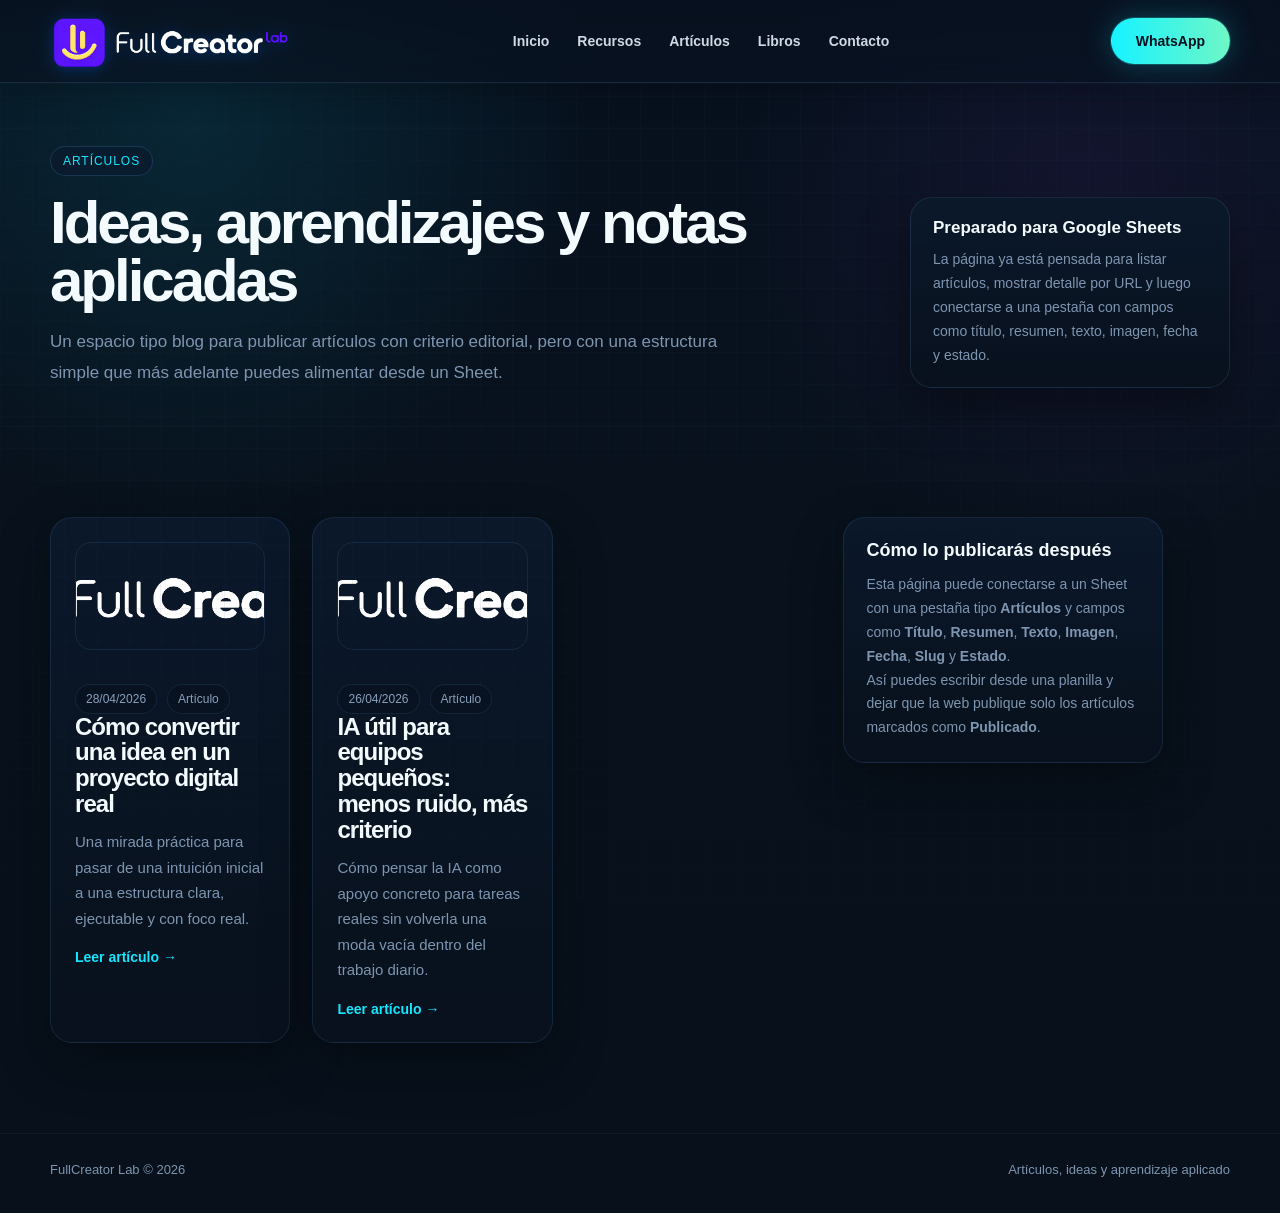
==== articulos.html @ fe561594 "Add files via upload" ====
<!DOCTYPE html>
<html lang="es">
<head>
  <meta charset="UTF-8">
  <meta name="viewport" content="width=device-width, initial-scale=1.0">
  <title>Artículos | FullCreator Lab</title>
  <meta name="description" content="Lee artículos, ideas y aprendizajes aplicados de FullCreator Lab sobre IA, web, proyectos digitales y experiencia.">
  <link rel="canonical" href="https://fullcreator.cl/articulos.html">
  <meta property="og:locale" content="es_CL">
  <meta property="og:type" content="website">
  <meta property="og:title" content="Artículos | FullCreator Lab">
  <meta property="og:description" content="Artículos, ideas y aprendizajes aplicados sobre IA, web, creación digital y experiencia.">
  <meta property="og:url" content="https://fullcreator.cl/articulos.html">
  <meta property="og:site_name" content="FullCreator Lab">
  <meta property="og:image" content="https://fullcreator.cl/images/logo.png">
  <meta property="og:image:alt" content="Logo de FullCreator Lab">
  <meta name="twitter:card" content="summary">
  <meta name="twitter:title" content="Artículos | FullCreator Lab">
  <meta name="twitter:description" content="Artículos y aprendizajes aplicados sobre IA, web, creación digital y experiencia.">
  <meta name="twitter:image" content="https://fullcreator.cl/images/logo.png">
  <link rel="icon" type="image/png" href="./images/favicon.png">
  <link rel="apple-touch-icon" href="./images/favicon.png">
  <link rel="stylesheet" href="./style.css">
</head>
<body>
  <header class="topbar">
    <div class="container nav">
      <a class="brand" href="./index.html">
        <img src="./images/logo.png" alt="FullCreator Lab" class="brand-logo" fetchpriority="high" decoding="async">
      </a>
      <button class="menu-toggle" type="button" aria-label="Abrir menú" aria-expanded="false" data-menu-toggle>
        <span></span>
        <span></span>
        <span></span>
      </button>
      <nav class="nav-links">
        <a href="./index.html">Inicio</a>
        <a href="./recursos.html">Recursos</a>
        <a href="./articulos.html">Artículos</a>
        <a href="./libros.html">Libros</a>
        <a href="./index.html#contacto">Contacto</a>
        <a class="nav-mobile-link" href="https://wa.me/5698436820" target="_blank" rel="noopener noreferrer">WhatsApp</a>
      </nav>
      <a class="btn btn-primary nav-whatsapp" href="https://wa.me/5698436820" target="_blank" rel="noopener noreferrer">WhatsApp</a>
    </div>
  </header>

  <main>
    <section class="page-hero">
      <div class="container page-hero-grid">
        <div class="page-hero-copy">
          <span class="eyebrow">Artículos</span>
          <h1>Ideas, aprendizajes y notas aplicadas</h1>
          <p>Un espacio tipo blog para publicar artículos con criterio editorial, pero con una estructura simple que más adelante puedes alimentar desde un Sheet.</p>
        </div>
        <aside class="page-hero-side">
          <strong>Preparado para Google Sheets</strong>
          <p>La página ya está pensada para listar artículos, mostrar detalle por URL y luego conectarse a una pestaña con campos como título, resumen, texto, imagen, fecha y estado.</p>
        </aside>
      </div>
    </section>

    <section>
      <div class="container article-layout">
        <div>
          <div class="articles-list" id="articles-list">
            <div class="articles-grid" id="articles-grid"></div>
            <div class="article-empty" id="articles-empty" hidden>
              Aún no hay artículos publicados.
            </div>
          </div>

          <article class="article-view hidden" id="article-view">
            <button type="button" class="btn btn-secondary article-back" id="article-back">← Volver a artículos</button>
            <img id="article-image" src="" alt="" hidden>
            <div class="article-meta">
              <span id="article-date"></span>
              <span id="article-category">Artículo</span>
            </div>
            <h2 id="article-title"></h2>
            <p class="subtitle" id="article-summary"></p>
            <div class="article-body" id="article-body"></div>
          </article>
        </div>

        <aside class="article-sidebar">
          <h3>Cómo lo publicarás después</h3>
          <p>Esta página puede conectarse a un Sheet con una pestaña tipo <strong>Artículos</strong> y campos como <strong>Título</strong>, <strong>Resumen</strong>, <strong>Texto</strong>, <strong>Imagen</strong>, <strong>Fecha</strong>, <strong>Slug</strong> y <strong>Estado</strong>.</p>
          <p>Así puedes escribir desde una planilla y dejar que la web publique solo los artículos marcados como <strong>Publicado</strong>.</p>
        </aside>
      </div>
    </section>
  </main>

  <footer>
    <div class="container footer-row">
      <span>FullCreator Lab © 2026</span>
      <span>Artículos, ideas y aprendizaje aplicado</span>
    </div>
  </footer>

  <script src="./script.js" defer></script>
  <script src="./articulos.js" defer></script>
</body>
</html>
---- style.css ----
﻿:root {
  --bg: #07111f;
  --bg-soft: #0a1627;
  --panel: rgba(14, 27, 46, 0.92);
  --panel-strong: #0f2137;
  --line: rgba(72, 123, 174, 0.18);
  --text: #f4fbff;
  --muted: #7e95b0;
  --aqua: #15e6ff;
  --aqua-strong: #00d0ff;
  --green: #5cff8d;
  --magenta: #b049ff;
  --red: #ff537f;
  --shadow: 0 20px 50px rgba(0, 0, 0, 0.35);
}

* {
  box-sizing: border-box;
}

html {
  scroll-behavior: smooth;
}

body {
  margin: 0;
  font-family: "Segoe UI", Tahoma, Geneva, Verdana, sans-serif;
  color: var(--text);
  background:
    radial-gradient(circle at 15% 10%, rgba(21, 230, 255, 0.1), transparent 26%),
    radial-gradient(circle at 85% 18%, rgba(176, 73, 255, 0.08), transparent 24%),
    linear-gradient(180deg, #07111f 0%, #08111c 45%, #07101b 100%);
  position: relative;
  min-height: 100vh;
  overflow-x: hidden;
}

body::before {
  content: "";
  position: fixed;
  inset: 0;
  background-image:
    linear-gradient(rgba(29, 56, 88, 0.12) 1px, transparent 1px),
    linear-gradient(90deg, rgba(29, 56, 88, 0.12) 1px, transparent 1px);
  background-size: 32px 32px;
  pointer-events: none;
  mask-image: linear-gradient(180deg, rgba(0, 0, 0, 0.85), rgba(0, 0, 0, 0.45));
}

a {
  color: inherit;
  text-decoration: none;
}

.container {
  width: min(1180px, calc(100% - 48px));
  margin: 0 auto;
}

.topbar {
  position: sticky;
  top: 0;
  z-index: 30;
  backdrop-filter: blur(18px);
  background: linear-gradient(180deg, rgba(7, 17, 31, 0.84), rgba(8, 18, 32, 0.72));
  border-bottom: 1px solid rgba(82, 125, 169, 0.22);
  box-shadow: 0 10px 30px rgba(0, 0, 0, 0.22);
}

.nav {
  display: flex;
  align-items: center;
  justify-content: space-between;
  padding: 12px 0;
  gap: 18px;
}

.brand {
  display: inline-flex;
  align-items: center;
  gap: 10px;
  font-size: 13px;
  color: var(--muted);
  letter-spacing: 0.18em;
  text-transform: uppercase;
}

.brand-logo {
  height: 58px;
  max-width: 460px;
  width: auto;
  display: block;
  object-fit: contain;
  filter: drop-shadow(0 2px 8px rgba(21, 100, 200, 0.35)) saturate(1.3) contrast(1.1);
  transition: filter 0.3s ease, transform 0.3s ease;
}

.brand-logo:hover {
  filter: drop-shadow(0 4px 16px rgba(21, 100, 200, 0.5)) saturate(1.5) contrast(1.15);
  transform: scale(1.04);
}

.nav-links {
  display: flex;
  align-items: center;
  gap: 28px;
  font-size: 14px;
  font-weight: 600;
}

.nav-links a {
  color: rgba(236, 245, 255, 0.88);
}

.nav-links a:hover {
  color: var(--aqua);
}

.btn {
  display: inline-flex;
  align-items: center;
  justify-content: center;
  border-radius: 999px;
  padding: 14px 24px;
  font-size: 14px;
  font-weight: 600;
  border: 1px solid transparent;
  transition: 0.25s ease;
  cursor: pointer;
}

.btn-primary {
  color: #04111f;
  background: linear-gradient(90deg, #17f2ff 0%, #6ef7c7 100%);
  box-shadow: 0 0 0 1px rgba(31, 255, 233, 0.2), 0 0 30px rgba(21, 230, 255, 0.25);
}

.btn-primary:hover {
  transform: translateY(-1px);
  box-shadow: 0 0 0 1px rgba(31, 255, 233, 0.2), 0 12px 40px rgba(21, 230, 255, 0.28);
}

.btn-secondary {
  color: var(--text);
  border-color: rgba(42, 83, 121, 0.75);
  background: rgba(8, 18, 31, 0.7);
}

.btn-secondary:hover {
  border-color: rgba(21, 230, 255, 0.5);
}

.hero {
  padding: 80px 0 88px;
  position: relative;
  border-bottom: 1px solid rgba(42, 83, 121, 0.18);
}

.hero::after {
  content: "";
  position: absolute;
  inset: 0;
  background:
    radial-gradient(circle at 35% 28%, rgba(21, 230, 255, 0.09), transparent 28%),
    radial-gradient(circle at 70% 32%, rgba(176, 73, 255, 0.08), transparent 18%);
  pointer-events: none;
}

.hero-grid {
  display: grid;
  grid-template-columns: minmax(0, 1.05fr) 300px;
  gap: 46px;
  align-items: center;
  position: relative;
  z-index: 1;
}

.eyebrow {
  display: inline-flex;
  align-items: center;
  gap: 10px;
  padding: 7px 12px;
  border-radius: 999px;
  background: rgba(10, 27, 46, 0.75);
  border: 1px solid rgba(45, 89, 129, 0.45);
  color: var(--aqua);
  font-size: 12px;
  letter-spacing: 0.08em;
  text-transform: uppercase;
}

h1,
h2,
h3,
p {
  margin: 0;
}

h1 {
  margin-top: 22px;
  max-width: 720px;
  font-size: clamp(44px, 6vw, 74px);
  line-height: 0.96;
  letter-spacing: -0.05em;
  font-weight: 800;
}

.highlight {
  color: var(--aqua);
  text-shadow: 0 0 30px rgba(21, 230, 255, 0.12);
}

.subtitle {
  max-width: 620px;
  margin-top: 22px;
  color: var(--muted);
  font-size: 17px;
  line-height: 1.7;
}

.hero-actions {
  display: flex;
  flex-wrap: wrap;
  gap: 14px;
  margin-top: 28px;
}

.hero-meta {
  display: flex;
  flex-wrap: wrap;
  gap: 24px;
  margin-top: 26px;
  color: #8aa0ba;
  font-size: 13px;
}

.hero-meta span::before {
  content: "";
  width: 8px;
  height: 8px;
  border-radius: 50%;
  display: inline-block;
  margin-right: 8px;
  background: rgba(21, 230, 255, 0.75);
  box-shadow: 0 0 10px rgba(21, 230, 255, 0.5);
}

.stack {
  display: flex;
  flex-direction: column;
  gap: 18px;
  align-items: flex-end;
}

.floating-card {
  width: 100%;
  padding: 18px 20px;
  border-radius: 18px;
  background: linear-gradient(180deg, rgba(12, 28, 48, 0.98), rgba(8, 18, 32, 0.95));
  border: 1px solid rgba(50, 95, 136, 0.35);
  box-shadow: var(--shadow);
  position: relative;
  overflow: hidden;
}

.floating-card::before {
  content: "";
  position: absolute;
  inset: auto -20px -20px auto;
  width: 110px;
  height: 110px;
  background: radial-gradient(circle, rgba(21, 230, 255, 0.14), transparent 68%);
}

.floating-card .tag {
  display: inline-block;
  margin-bottom: 12px;
  font-size: 11px;
  color: var(--aqua);
  text-transform: uppercase;
  letter-spacing: 0.08em;
}

.floating-card strong {
  display: block;
  font-size: 17px;
  margin-bottom: 4px;
}

.floating-card p {
  font-size: 13px;
  line-height: 1.6;
  color: var(--muted);
}

section {
  padding: 90px 0;
  border-top: 1px solid rgba(38, 71, 105, 0.12);
}

.section-head {
  max-width: 640px;
  margin-bottom: 34px;
}

.section-head h2 {
  font-size: clamp(30px, 4vw, 48px);
  line-height: 1.03;
  letter-spacing: -0.04em;
  margin-bottom: 14px;
}

.section-head p {
  color: var(--muted);
  line-height: 1.75;
  font-size: 16px;
}

.services {
  display: grid;
  grid-template-columns: repeat(3, minmax(0, 1fr));
  gap: 18px;
}

.card {
  padding: 24px;
  background: linear-gradient(180deg, rgba(12, 24, 42, 0.98), rgba(10, 20, 34, 0.9));
  border: 1px solid rgba(43, 78, 114, 0.42);
  border-radius: 22px;
  box-shadow: var(--shadow);
  min-height: 220px;
}

.card.small,
.card.medium,
.card.large {
  grid-column: span 1;
}

.icon {
  width: 42px;
  height: 42px;
  border-radius: 14px;
  display: inline-flex;
  align-items: center;
  justify-content: center;
  margin-bottom: 18px;
  border: 1px solid rgba(255, 255, 255, 0.06);
  background: rgba(255, 255, 255, 0.03);
  font-weight: 700;
  color: var(--aqua);
  box-shadow: inset 0 0 18px rgba(255, 255, 255, 0.02);
}

.icon.magenta {
  color: var(--magenta);
}

.icon.green {
  color: var(--green);
}

.icon.red {
  color: var(--red);
}

.card h3 {
  margin-bottom: 10px;
  font-size: 24px;
  letter-spacing: -0.03em;
}

.card p {
  color: var(--muted);
  line-height: 1.75;
  font-size: 15px;
  max-width: 58ch;
}

.workflow-wrap {
  background: linear-gradient(180deg, rgba(12, 24, 40, 0.95), rgba(8, 16, 28, 0.96));
  border-top: 1px solid rgba(57, 96, 133, 0.18);
  border-bottom: 1px solid rgba(57, 96, 133, 0.18);
}

.workflow {
  display: grid;
  grid-template-columns: repeat(4, 1fr);
  gap: 18px;
}

.step {
  text-align: center;
  padding: 16px;
}

.step .mini {
  width: 16px;
  height: 16px;
  border-radius: 50%;
  margin: 0 auto 16px;
  background: radial-gradient(circle, #17efff 0%, #14a8ff 100%);
  box-shadow: 0 0 24px rgba(21, 230, 255, 0.28);
}

.step h3 {
  margin-bottom: 10px;
  font-size: 18px;
}

.step p {
  color: var(--muted);
  line-height: 1.7;
  font-size: 14px;
}

.profile {
  display: grid;
  grid-template-columns: 420px minmax(0, 1fr);
  gap: 42px;
  align-items: center;
}

.profile-card {
  min-height: 430px;
  border-radius: 26px;
  padding: 22px;
  background:
    linear-gradient(160deg, rgba(17, 33, 56, 0.98), rgba(8, 18, 31, 0.98)),
    radial-gradient(circle at 20% 18%, rgba(21, 230, 255, 0.12), transparent 24%);
  border: 1px solid rgba(48, 83, 119, 0.4);
  position: relative;
  overflow: hidden;
  box-shadow: var(--shadow);
}

.profile-card::before,
.profile-card::after {
  content: "";
  position: absolute;
  border: 1px solid rgba(38, 90, 131, 0.26);
  border-radius: 30px;
}

.profile-card::before {
  inset: 22px auto auto 22px;
  width: 74px;
  height: 130px;
}

.profile-card::after {
  inset: auto 26px 26px auto;
  width: 84px;
  height: 84px;
  border-radius: 50%;
}

.avatar-box {
  position: absolute;
  left: 34px;
  right: 34px;
  bottom: 34px;
  padding: 20px;
  border-radius: 22px;
  background: rgba(7, 17, 31, 0.94);
  border: 1px solid rgba(54, 103, 145, 0.28);
}

.avatar {
  width: 60px;
  height: 60px;
  border-radius: 50%;
  background: linear-gradient(180deg, #ffb088 0%, #ff7d7d 100%);
  display: grid;
  place-items: center;
  overflow: hidden;
  font-weight: 700;
  color: #0a1320;
  margin-bottom: 14px;
  box-shadow: 0 0 0 6px rgba(20, 34, 53, 0.8);
}

.avatar img {
  width: 100%;
  height: 100%;
  object-fit: cover;
  display: block;
}

.avatar-box small {
  color: #8f3fff;
  letter-spacing: 0.1em;
  text-transform: uppercase;
  font-size: 11px;
}

.avatar-box strong {
  display: block;
  margin-top: 6px;
  font-size: 18px;
}

.avatar-box span {
  display: block;
  margin-top: 8px;
  color: var(--muted);
  font-size: 13px;
}

.profile-copy h2 {
  font-size: clamp(34px, 4.5vw, 54px);
  line-height: 1;
  letter-spacing: -0.05em;
  margin-bottom: 18px;
}

.profile-copy p {
  color: var(--muted);
  line-height: 1.8;
  margin-bottom: 16px;
  font-size: 15px;
}

.checklist {
  display: grid;
  grid-template-columns: 1fr 1fr;
  gap: 12px 18px;
  margin: 24px 0 28px;
}

.checklist span {
  display: flex;
  align-items: center;
  gap: 10px;
  font-size: 14px;
  color: #b8cbe0;
}

.checklist span::before {
  content: "";
  width: 10px;
  height: 10px;
  border-radius: 50%;
  flex: none;
  background: linear-gradient(180deg, #17efff, #50ffc0);
  box-shadow: 0 0 12px rgba(21, 230, 255, 0.24);
}

.logo-strip {
  overflow: hidden;
  border-radius: 24px;
  border: 1px solid rgba(77, 134, 189, 0.28);
  background:
    radial-gradient(circle at top left, rgba(21, 230, 255, 0.12), transparent 22%),
    linear-gradient(180deg, rgba(14, 30, 49, 0.98), rgba(9, 20, 35, 0.96));
  box-shadow: var(--shadow);
  padding: 24px 0;
  position: relative;
}

.logo-strip::before,
.logo-strip::after {
  content: "";
  position: absolute;
  top: 0;
  bottom: 0;
  width: 90px;
  z-index: 2;
  pointer-events: none;
}

.logo-strip::before {
  left: 0;
  background: linear-gradient(90deg, rgba(10, 22, 37, 1), rgba(10, 22, 37, 0));
}

.logo-strip::after {
  right: 0;
  background: linear-gradient(270deg, rgba(10, 22, 37, 1), rgba(10, 22, 37, 0));
}

.logo-track {
  display: flex;
  width: max-content;
  will-change: transform;
}

.logo-group {
  display: flex;
  align-items: center;
  gap: 20px;
  padding-right: 20px;
}

.logo-item {
  min-width: 198px;
  height: 86px;
  display: flex;
  align-items: center;
  justify-content: center;
  border-radius: 18px;
  border: 1px solid rgba(126, 182, 233, 0.22);
  background: linear-gradient(180deg, rgba(255, 255, 255, 0.98), rgba(240, 247, 255, 0.96));
  box-shadow:
    inset 0 1px 0 rgba(255, 255, 255, 0.95),
    0 10px 24px rgba(0, 0, 0, 0.16);
  color: rgba(30, 55, 84, 0.8);
  font-size: 20px;
  font-weight: 700;
  letter-spacing: 0.12em;
  text-transform: uppercase;
  transition: transform 0.3s ease, box-shadow 0.3s ease, border-color 0.3s ease;
}

.logo-item img {
  display: block;
  max-width: 156px;
  max-height: 56px;
  width: auto;
  height: auto;
  object-fit: contain;
  opacity: 1;
  filter: none;
  transition: transform 0.3s ease, opacity 0.3s ease, filter 0.3s ease;
}

.logo-item:hover {
  transform: translateY(-3px);
  border-color: rgba(21, 230, 255, 0.45);
  box-shadow:
    inset 0 1px 0 rgba(255, 255, 255, 0.95),
    0 16px 30px rgba(0, 0, 0, 0.22),
    0 0 0 1px rgba(21, 230, 255, 0.12);
}

.logo-item:hover img {
  transform: scale(1.06);
  opacity: 1;
  filter: saturate(1.05) contrast(1.02);
}


.cta {
  text-align: center;
  padding: 110px 0 120px;
}

.cta .eyebrow {
  margin-bottom: 18px;
}

.cta h2 {
  font-size: clamp(34px, 5vw, 68px);
  line-height: 0.96;
  letter-spacing: -0.05em;
  max-width: 760px;
  margin: 0 auto 20px;
}

.cta p {
  color: var(--muted);
  line-height: 1.8;
  max-width: 620px;
  margin: 0 auto 28px;
  font-size: 16px;
}

.cta-actions {
  display: flex;
  justify-content: center;
  gap: 14px;
  flex-wrap: wrap;
}

footer {
  border-top: 1px solid rgba(42, 72, 104, 0.2);
  padding: 28px 0 36px;
  color: var(--muted);
  font-size: 13px;
}

.footer-row {
  display: flex;
  justify-content: space-between;
  gap: 18px;
  flex-wrap: wrap;
}

.modal {
  position: fixed;
  inset: 0;
  display: grid;
  place-items: center;
  padding: 24px;
  opacity: 0;
  visibility: hidden;
  pointer-events: none;
  transition: opacity 0.25s ease, visibility 0.25s ease;
  z-index: 80;
}

.modal.is-open {
  opacity: 1;
  visibility: visible;
  pointer-events: auto;
}

.modal-backdrop {
  position: absolute;
  inset: 0;
  background: rgba(2, 8, 15, 0.76);
  backdrop-filter: blur(10px);
}

.modal-dialog {
  position: relative;
  width: min(100%, 620px);
  padding: 32px;
  border-radius: 28px;
  border: 1px solid rgba(67, 112, 151, 0.28);
  background: linear-gradient(180deg, rgba(11, 23, 39, 0.98), rgba(7, 16, 29, 0.98));
  box-shadow: 0 30px 70px rgba(0, 0, 0, 0.45);
}

.modal-close {
  position: absolute;
  top: 18px;
  right: 18px;
  width: 40px;
  height: 40px;
  border: 0;
  border-radius: 50%;
  background: rgba(255, 255, 255, 0.06);
  color: var(--text);
  font-size: 28px;
  line-height: 1;
  cursor: pointer;
}

.modal-copy h3 {
  margin: 16px 0 10px;
  font-size: clamp(28px, 4vw, 40px);
  line-height: 1;
  letter-spacing: -0.04em;
}

.modal-copy p {
  color: var(--muted);
  line-height: 1.7;
  font-size: 15px;
}

.contact-form {
  display: grid;
  gap: 16px;
  margin-top: 28px;
}

.contact-form label {
  display: grid;
  gap: 8px;
}

.contact-form span {
  color: #d6e3f1;
  font-size: 14px;
  font-weight: 600;
}

.contact-form input,
.contact-form textarea {
  width: 100%;
  border: 1px solid rgba(77, 113, 146, 0.32);
  border-radius: 16px;
  background: rgba(255, 255, 255, 0.03);
  color: var(--text);
  padding: 15px 16px;
  font: inherit;
  outline: none;
  transition: border-color 0.25s ease, box-shadow 0.25s ease, background 0.25s ease;
}

.contact-form input::placeholder,
.contact-form textarea::placeholder {
  color: #6f88a3;
}

.contact-form input:focus,
.contact-form textarea:focus {
  border-color: rgba(21, 230, 255, 0.55);
  box-shadow: 0 0 0 3px rgba(21, 230, 255, 0.12);
  background: rgba(255, 255, 255, 0.05);
}

.contact-form textarea {
  resize: vertical;
  min-height: 132px;
}

.form-actions {
  display: flex;
  gap: 12px;
  flex-wrap: wrap;
  margin-top: 8px;
}


.nav-whatsapp {
  white-space: nowrap;
}

.nav-mobile-link {
  display: none;
}

.menu-toggle {
  display: none;
  width: 46px;
  height: 46px;
  border: 1px solid rgba(42, 83, 121, 0.75);
  border-radius: 14px;
  background: rgba(8, 18, 31, 0.82);
  padding: 0;
  align-items: center;
  justify-content: center;
  flex-direction: column;
  gap: 5px;
}

.menu-toggle span {
  width: 18px;
  height: 2px;
  border-radius: 999px;
  background: var(--text);
  transition: transform 0.25s ease, opacity 0.25s ease;
}

.menu-toggle.is-open span:nth-child(1) {
  transform: translateY(7px) rotate(45deg);
}

.menu-toggle.is-open span:nth-child(2) {
  opacity: 0;
}

.menu-toggle.is-open span:nth-child(3) {
  transform: translateY(-7px) rotate(-45deg);
}
@media (max-width: 1080px) {
  .hero-grid,
  .profile {
    grid-template-columns: 1fr;
  }

  .stack {
    align-items: stretch;
  }

  .services {
    grid-template-columns: 1fr;
  }
}

@media (max-width: 820px) {
  .nav {
    position: relative;
    flex-wrap: nowrap;
    padding: 10px 0;
    gap: 12px;
  }

  .brand {
    flex: 1;
    min-width: 0;
  }

  .brand-logo {
    height: 34px;
    max-width: 250px;
  }

  .menu-toggle {
    display: inline-flex;
    flex: none;
  }

  .nav-whatsapp {
    display: none;
  }

  .nav-links {
    position: absolute;
    top: calc(100% + 10px);
    left: 0;
    right: 0;
    z-index: 40;
    display: flex;
    flex-direction: column;
    align-items: stretch;
    gap: 8px;
    padding: 14px;
    border: 1px solid rgba(42, 83, 121, 0.75);
    border-radius: 18px;
    background: rgba(8, 18, 31, 0.96);
    box-shadow: 0 18px 42px rgba(0, 0, 0, 0.35);
    opacity: 0;
    visibility: hidden;
    pointer-events: none;
    transform: translateY(-8px);
    transition: opacity 0.25s ease, transform 0.25s ease, visibility 0.25s ease;
  }

  .nav-links.is-open {
    opacity: 1;
    visibility: visible;
    pointer-events: auto;
    transform: translateY(0);
  }

  .nav-links a {
    width: 100%;
    padding: 12px 14px;
    border-radius: 12px;
    background: rgba(255, 255, 255, 0.03);
  }

  .nav-mobile-link {
    display: inline-flex;
    align-items: center;
    justify-content: center;
    margin-top: 6px;
    color: #04111f !important;
    font-weight: 700;
    background: linear-gradient(90deg, #17f2ff 0%, #6ef7c7 100%) !important;
  }

  .workflow {
    grid-template-columns: 1fr 1fr;
  }

  .checklist {
    grid-template-columns: 1fr;
  }
}



@media (max-width: 560px) {
  .container {
    width: min(100% - 24px, 1180px);
  }

  .hero,
  section,
  .cta {
    padding-top: 60px;
    padding-bottom: 60px;
  }

  h1 {
    font-size: 32px;
    text-align: center;
  }

  .subtitle {
    font-size: 15px;
    line-height: 1.65;
    text-align: center;
    margin-left: auto;
    margin-right: auto;
  }

  .eyebrow {
    font-size: 11px;
    line-height: 1.35;
    padding: 7px 10px;
    justify-content: center;
    text-align: center;
  }

  .hero-grid > div:first-child,
  .section-head,
  .section-head h2,
  .section-head p,
  .card,
  .card h3,
  .card p,
  .step,
  .profile-copy,
  .profile-copy h2,
  .profile-copy p,
  .cta,
  .cta p,
  .modal-copy,
  .modal-copy h3,
  .modal-copy p {
    text-align: center;
  }

  .section-head {
    margin-left: auto;
    margin-right: auto;
  }

  .hero-actions,
  .cta-actions,
  .form-actions {
    flex-direction: column;
    align-items: center;
  }

  .hero-meta {
    gap: 12px;
    font-size: 12px;
    justify-content: center;
  }

  .stack {
    align-items: stretch;
  }

  .floating-card,
  .card,
  .profile-card,
  .avatar-box,
  .logo-strip,
  .modal-dialog {
    border-radius: 20px;
  }

  .floating-card,
  .card {
    padding: 18px;
  }

  .floating-card strong,
  .floating-card p {
    text-align: left;
  }

  .card {
    min-height: 0;
  }

  .card h3 {
    font-size: 18px;
    line-height: 1.3;
  }

  .card p,
  .profile-copy p,
  .step p {
    font-size: 14px;
    line-height: 1.7;
  }

  .checklist {
    justify-items: center;
  }

  .profile-card {
    min-height: 320px;
    padding: 18px;
  }

  .avatar-box {
    left: 20px;
    right: 20px;
    bottom: 20px;
    padding: 16px;
    text-align: left;
  }

  .avatar {
    width: 52px;
    height: 52px;
    margin-bottom: 12px;
  }

  .profile-copy h2,
  .cta h2 {
    font-size: 30px;
    line-height: 1.04;
  }

  .workflow {
    grid-template-columns: 1fr;
  }

  .hero-actions .btn,
  .cta-actions .btn,
  .form-actions .btn {
    width: 100%;
  }

  .logo-item {
    min-width: 158px;
    height: 74px;
  }

  .logo-item img {
    max-width: 126px;
    max-height: 46px;
  }

  .modal-dialog {
    padding: 24px 16px;
  }
}

.explore-section {
  position: relative;
  margin: 28px 0 20px;
}

.explore-section .container {
  position: relative;
  padding: 42px 34px;
  border-radius: 34px;
  border: 1px solid rgba(108, 164, 255, 0.16);
  background:
    radial-gradient(circle at top left, rgba(57, 214, 255, 0.12), transparent 28%),
    radial-gradient(circle at bottom right, rgba(157, 79, 255, 0.14), transparent 32%),
    linear-gradient(180deg, rgba(11, 22, 39, 0.92), rgba(7, 16, 28, 0.98));
  box-shadow: 0 24px 70px rgba(0, 10, 25, 0.32);
  overflow: hidden;
}

.explore-section .container::before {
  content: "";
  position: absolute;
  inset: 0 auto auto 0;
  width: 100%;
  height: 1px;
  background: linear-gradient(90deg, rgba(73, 221, 255, 0.55), rgba(164, 102, 255, 0.12), transparent 92%);
  pointer-events: none;
}

.explore-section .section-head {
  margin-bottom: 28px;
}

.explore-section .section-head h2 {
  display: inline-block;
  margin-bottom: 12px;
}

.explore-section .section-head p {
  max-width: 760px;
  color: rgba(218, 230, 245, 0.76);
}

.explore-section .highlight {
  color: #57d6ff;
}

.explore-grid {
  display: grid;
  grid-template-columns: repeat(3, minmax(0, 1fr));
  gap: 22px;
}

.explore-card {
  position: relative;
  display: flex;
  flex-direction: column;
  gap: 12px;
  min-height: 280px;
  padding: 28px 24px;
  border-radius: 24px;
  border: 1px solid rgba(145, 112, 255, 0.28);
  background: linear-gradient(180deg, rgba(34, 19, 66, 0.96), rgba(18, 11, 41, 0.98));
  box-shadow: var(--shadow);
  overflow: hidden;
  transition: transform 220ms ease, border-color 220ms ease, box-shadow 220ms ease;
}

.explore-card::before {
  content: "";
  position: absolute;
  inset: auto -30px -40px auto;
  width: 160px;
  height: 160px;
  border-radius: 50%;
  opacity: 0.55;
  pointer-events: none;
}

.explore-card::after {
  content: "";
  position: absolute;
  inset: 0;
  border-radius: inherit;
  border: 1px solid rgba(255, 255, 255, 0.02);
  pointer-events: none;
}

.explore-card:hover {
  transform: translateY(-6px);
  border-color: rgba(189, 144, 255, 0.42);
  box-shadow: 0 24px 55px rgba(4, 14, 28, 0.42);
}

.resource-card::before {
  background: radial-gradient(circle, rgba(129, 116, 255, 0.28), transparent 68%);
}

.articles-card::before {
  background: radial-gradient(circle, rgba(188, 94, 255, 0.26), transparent 68%);
}

.books-card::before {
  background: radial-gradient(circle, rgba(110, 193, 255, 0.22), transparent 68%);
}

.explore-kicker {
  display: inline-flex;
  align-items: center;
  width: fit-content;
  padding: 8px 12px;
  border-radius: 999px;
  border: 1px solid rgba(165, 130, 255, 0.28);
  background: rgba(65, 35, 110, 0.64);
  color: #c3b0ff;
  font-size: 12px;
  font-weight: 700;
  letter-spacing: 0.08em;
  text-transform: uppercase;
}

.explore-card h3 {
  font-size: 28px;
  line-height: 1.02;
  letter-spacing: -0.04em;
}

.explore-card p {
  color: var(--muted);
  line-height: 1.7;
  font-size: 15px;
}

.explore-card small {
  color: #b6add7;
  font-size: 12px;
  font-weight: 600;
  letter-spacing: 0.08em;
  text-transform: uppercase;
}

.explore-cta {
  margin-top: auto;
  color: var(--text);
  font-size: 14px;
  font-weight: 700;
}

.page-hero {
  padding: 62px 0 38px;
  position: relative;
}

.page-hero-grid {
  display: grid;
  grid-template-columns: minmax(0, 1fr) 320px;
  gap: 34px;
  align-items: end;
}

.page-hero-copy h1 {
  margin-top: 18px;
  font-size: clamp(38px, 5vw, 60px);
}

.page-hero-copy p {
  margin-top: 18px;
  max-width: 720px;
  color: var(--muted);
  line-height: 1.8;
  font-size: 17px;
}

.page-hero-side {
  padding: 20px 22px;
  border-radius: 22px;
  border: 1px solid rgba(69, 112, 156, 0.24);
  background: linear-gradient(180deg, rgba(11, 25, 43, 0.94), rgba(8, 17, 29, 0.98));
  box-shadow: var(--shadow);
}

.page-hero-side strong {
  display: block;
  margin-bottom: 10px;
  font-size: 17px;
}

.page-hero-side p {
  color: var(--muted);
  line-height: 1.7;
  font-size: 14px;
}

.resources-grid,
.books-grid,
.articles-grid {
  display: grid;
  grid-template-columns: repeat(3, minmax(0, 1fr));
  gap: 22px;
}

.resource-item,
.book-item,
.article-item {
  padding: 24px;
  border-radius: 22px;
  border: 1px solid rgba(69, 112, 156, 0.22);
  background: linear-gradient(180deg, rgba(11, 25, 43, 0.96), rgba(8, 17, 29, 0.98));
  box-shadow: var(--shadow);
}

.resource-item h3,
.book-item h3,
.article-item h3 {
  font-size: 24px;
  line-height: 1.08;
  letter-spacing: -0.04em;
}

.resource-item p,
.book-item p,
.article-item p {
  margin-top: 12px;
  color: var(--muted);
  line-height: 1.7;
  font-size: 15px;
}

.resource-meta,
.book-meta,
.article-meta {
  margin-top: 14px;
  display: flex;
  flex-wrap: wrap;
  gap: 10px;
}

.resource-meta span,
.book-meta span,
.article-meta span {
  padding: 7px 10px;
  border-radius: 999px;
  border: 1px solid rgba(72, 123, 174, 0.18);
  background: rgba(8, 18, 31, 0.7);
  color: #8ba1bc;
  font-size: 12px;
}

.resource-link,
.book-link,
.article-link {
  margin-top: 18px;
  display: inline-flex;
  align-items: center;
  gap: 8px;
  font-size: 14px;
  font-weight: 700;
  color: var(--aqua);
}

.article-cover {
  width: 100%;
  aspect-ratio: 16 / 9;
  object-fit: cover;
  border-radius: 16px;
  border: 1px solid rgba(72, 123, 174, 0.18);
  margin-bottom: 16px;
}

.article-empty {
  padding: 28px 24px;
  border-radius: 22px;
  border: 1px dashed rgba(72, 123, 174, 0.24);
  color: var(--muted);
  background: rgba(8, 18, 31, 0.42);
}

.article-layout {
  display: grid;
  grid-template-columns: minmax(0, 0.92fr) 320px;
  gap: 28px;
  align-items: start;
}

.article-view {
  padding: 28px;
  border-radius: 24px;
  border: 1px solid rgba(69, 112, 156, 0.22);
  background: linear-gradient(180deg, rgba(11, 25, 43, 0.96), rgba(8, 17, 29, 0.98));
  box-shadow: var(--shadow);
}

.article-view.hidden,
.articles-list.hidden {
  display: none;
}

.article-view img {
  width: 100%;
  aspect-ratio: 16 / 9;
  object-fit: cover;
  border-radius: 18px;
  margin-bottom: 18px;
  border: 1px solid rgba(72, 123, 174, 0.18);
}

.article-view h2 {
  font-size: clamp(30px, 4vw, 46px);
  line-height: 1.04;
  letter-spacing: -0.04em;
}

.article-view .article-body {
  margin-top: 22px;
  color: #d9e7f6;
  line-height: 1.9;
  font-size: 16px;
}

.article-view .article-body p + p {
  margin-top: 18px;
}

.article-sidebar {
  padding: 22px;
  border-radius: 22px;
  border: 1px solid rgba(69, 112, 156, 0.22);
  background: linear-gradient(180deg, rgba(11, 25, 43, 0.94), rgba(8, 17, 29, 0.98));
  box-shadow: var(--shadow);
  position: sticky;
  top: 104px;
}

.article-sidebar h3 {
  font-size: 18px;
  margin-bottom: 12px;
}

.article-sidebar p {
  color: var(--muted);
  line-height: 1.7;
  font-size: 14px;
}

.article-back {
  margin-bottom: 18px;
}

@media (max-width: 1024px) {
  .explore-grid,
  .resources-grid,
  .books-grid,
  .articles-grid,
  .page-hero-grid,
  .article-layout {
    grid-template-columns: 1fr;
  }

  .article-sidebar {
    position: static;
  }

  .explore-section .container {
    padding: 34px 24px;
    border-radius: 28px;
  }
}

@media (max-width: 820px) {
  .explore-grid,
  .resources-grid,
  .books-grid,
  .articles-grid {
    grid-template-columns: 1fr;
  }

  .explore-card,
  .resource-item,
  .book-item,
  .article-item,
  .article-view,
  .article-sidebar,
  .page-hero-side {
    border-radius: 20px;
  }

  .explore-card,
  .resource-item,
  .book-item,
  .article-item,
  .article-view {
    padding: 20px;
  }

  .explore-section {
    margin: 18px 0 8px;
  }

  .explore-section .container {
    padding: 26px 18px;
    border-radius: 24px;
  }

  .explore-card h3,
  .resource-item h3,
  .book-item h3,
  .article-item h3 {
    font-size: 24px;
  }
}
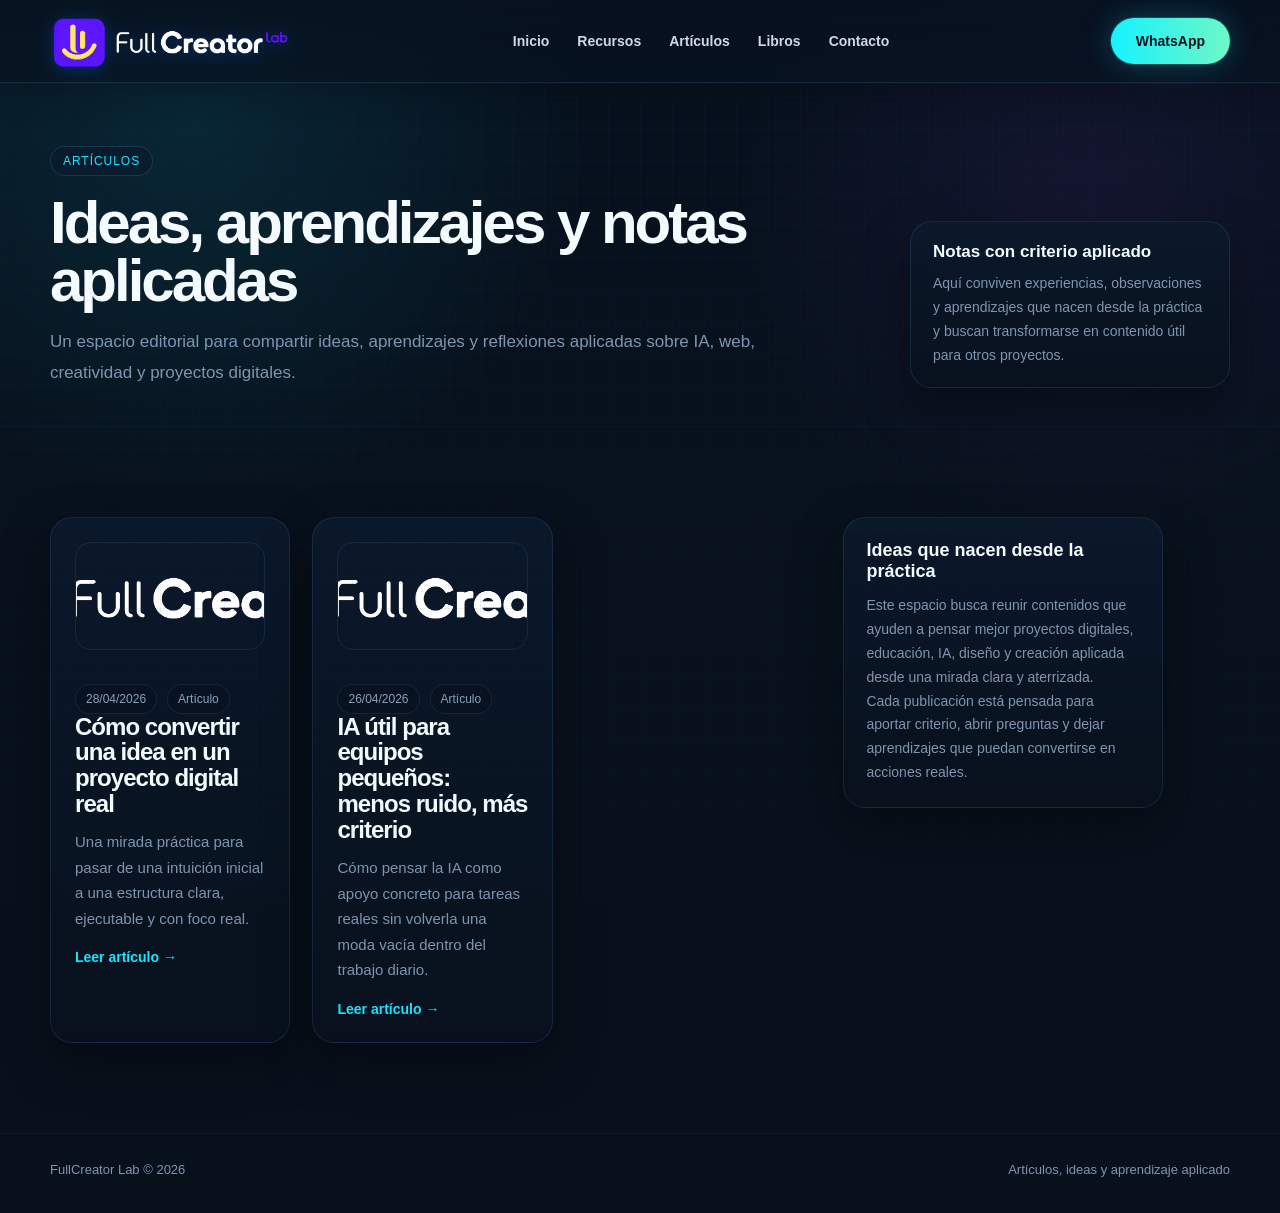
==== commit 6504eee9: "Add files via upload" ====
--- a/articulos.html
+++ b/articulos.html
@@ -51,11 +51,11 @@
         <div class="page-hero-copy">
           <span class="eyebrow">Artículos</span>
           <h1>Ideas, aprendizajes y notas aplicadas</h1>
-          <p>Un espacio tipo blog para publicar artículos con criterio editorial, pero con una estructura simple que más adelante puedes alimentar desde un Sheet.</p>
+          <p>Un espacio editorial para compartir ideas, aprendizajes y reflexiones aplicadas sobre IA, web, creatividad y proyectos digitales.</p>
         </div>
         <aside class="page-hero-side">
-          <strong>Preparado para Google Sheets</strong>
-          <p>La página ya está pensada para listar artículos, mostrar detalle por URL y luego conectarse a una pestaña con campos como título, resumen, texto, imagen, fecha y estado.</p>
+          <strong>Notas con criterio aplicado</strong>
+          <p>Aquí conviven experiencias, observaciones y aprendizajes que nacen desde la práctica y buscan transformarse en contenido útil para otros proyectos.</p>
         </aside>
       </div>
     </section>
@@ -84,9 +84,9 @@
         </div>
 
         <aside class="article-sidebar">
-          <h3>Cómo lo publicarás después</h3>
-          <p>Esta página puede conectarse a un Sheet con una pestaña tipo <strong>Artículos</strong> y campos como <strong>Título</strong>, <strong>Resumen</strong>, <strong>Texto</strong>, <strong>Imagen</strong>, <strong>Fecha</strong>, <strong>Slug</strong> y <strong>Estado</strong>.</p>
-          <p>Así puedes escribir desde una planilla y dejar que la web publique solo los artículos marcados como <strong>Publicado</strong>.</p>
+          <h3>Ideas que nacen desde la práctica</h3>
+          <p>Este espacio busca reunir contenidos que ayuden a pensar mejor proyectos digitales, educación, IA, diseño y creación aplicada desde una mirada clara y aterrizada.</p>
+          <p>Cada publicación está pensada para aportar criterio, abrir preguntas y dejar aprendizajes que puedan convertirse en acciones reales.</p>
         </aside>
       </div>
     </section>
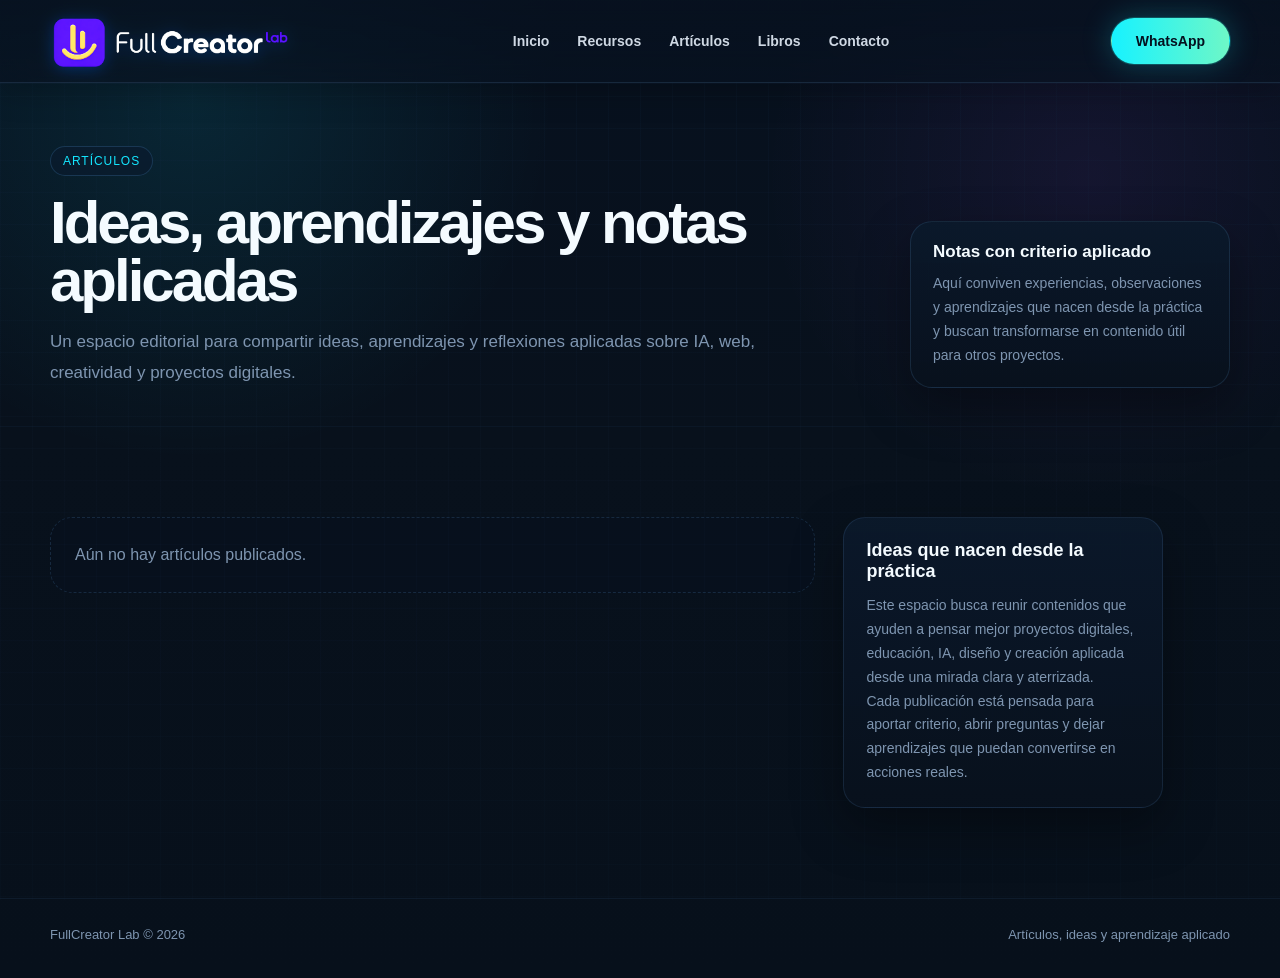
==== commit 47ba9fbc: "Add files via upload" ====
--- a/articulos.html
+++ b/articulos.html
@@ -100,6 +100,6 @@
   </footer>
 
   <script src="./script.js" defer></script>
-  <script src="./articulos.js" defer></script>
+  <script src="./articulos.js?v=2" defer></script>
 </body>
 </html>
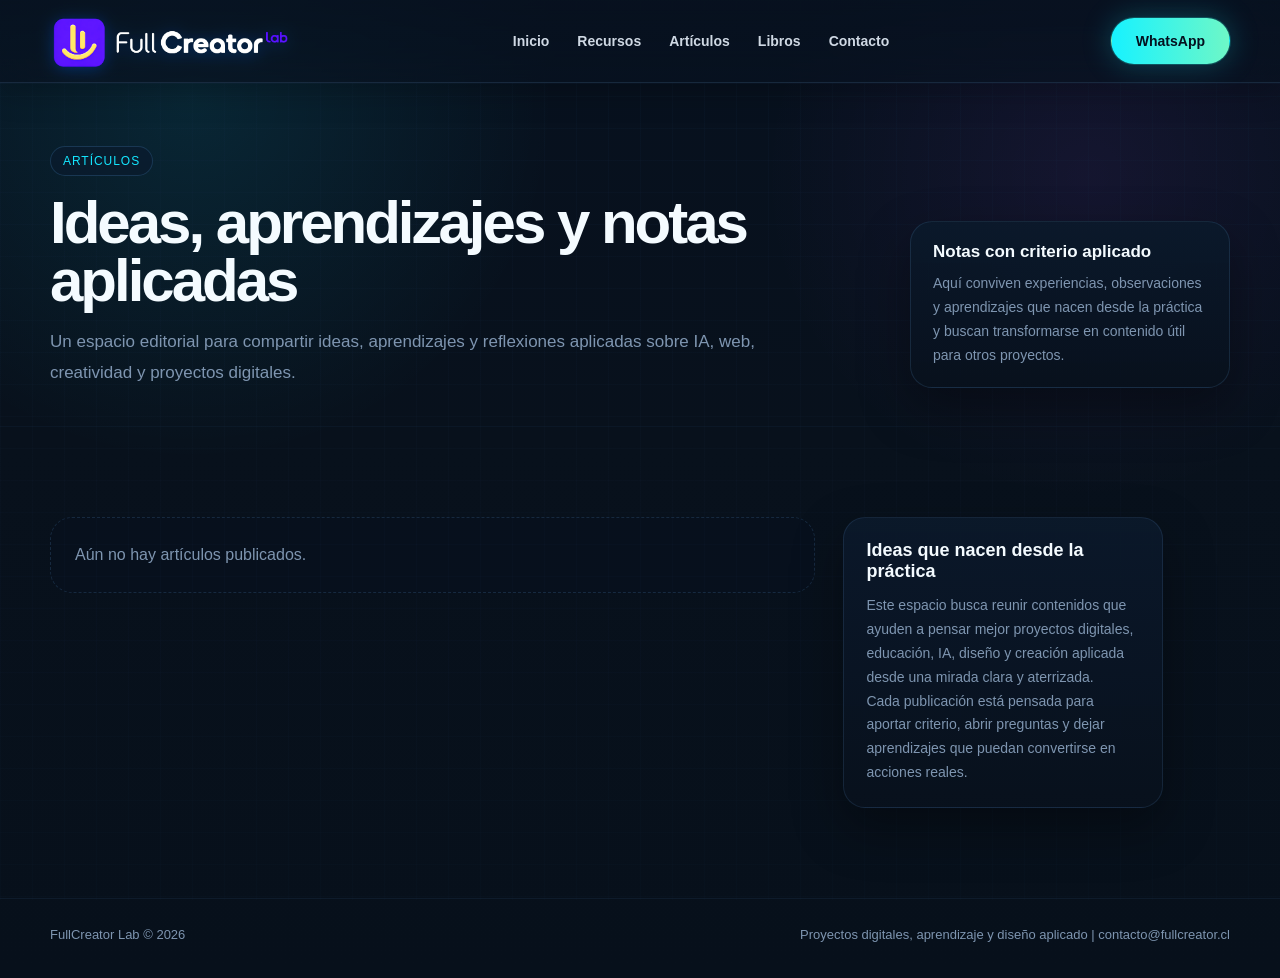
==== commit d4ecf6e7: "Add files via upload" ====
--- a/articulos.html
+++ b/articulos.html
@@ -95,7 +95,7 @@
   <footer>
     <div class="container footer-row">
       <span>FullCreator Lab © 2026</span>
-      <span>Artículos, ideas y aprendizaje aplicado</span>
+      <span>Proyectos digitales, aprendizaje y diseño aplicado | contacto@fullcreator.cl</span>
     </div>
   </footer>
 
--- a/style.css
+++ b/style.css
@@ -168,8 +168,8 @@
 
 .hero-grid {
   display: grid;
-  grid-template-columns: minmax(0, 1.05fr) 300px;
-  gap: 46px;
+  grid-template-columns: minmax(0, 1.08fr) 276px;
+  gap: 38px;
   align-items: center;
   position: relative;
   z-index: 1;
@@ -248,14 +248,14 @@
 .stack {
   display: flex;
   flex-direction: column;
-  gap: 18px;
+  gap: 14px;
   align-items: flex-end;
 }
 
 .floating-card {
   width: 100%;
-  padding: 18px 20px;
-  border-radius: 18px;
+  padding: 16px 18px;
+  border-radius: 16px;
   background: linear-gradient(180deg, rgba(12, 28, 48, 0.98), rgba(8, 18, 32, 0.95));
   border: 1px solid rgba(50, 95, 136, 0.35);
   box-shadow: var(--shadow);
@@ -274,8 +274,8 @@
 
 .floating-card .tag {
   display: inline-block;
-  margin-bottom: 12px;
-  font-size: 11px;
+  margin-bottom: 10px;
+  font-size: 10px;
   color: var(--aqua);
   text-transform: uppercase;
   letter-spacing: 0.08em;
@@ -283,13 +283,13 @@
 
 .floating-card strong {
   display: block;
-  font-size: 17px;
+  font-size: 15px;
   margin-bottom: 4px;
 }
 
 .floating-card p {
-  font-size: 13px;
-  line-height: 1.6;
+  font-size: 12px;
+  line-height: 1.55;
   color: var(--muted);
 }
 
@@ -377,6 +377,115 @@
   max-width: 58ch;
 }
 
+.apps-showcase {
+  background:
+    radial-gradient(circle at top left, rgba(21, 230, 255, 0.08), transparent 22%),
+    linear-gradient(180deg, rgba(11, 23, 39, 0.98), rgba(8, 18, 31, 0.96));
+}
+
+.apps-grid {
+  display: grid;
+  grid-template-columns: repeat(2, minmax(0, 1fr));
+  gap: 22px;
+}
+
+.app-card {
+  display: grid;
+  grid-template-columns: 220px minmax(0, 1fr);
+  gap: 22px;
+  align-items: center;
+  padding: 24px;
+  border: 1px solid rgba(60, 101, 143, 0.38);
+  border-radius: 24px;
+  background: linear-gradient(180deg, rgba(13, 27, 45, 0.98), rgba(9, 19, 33, 0.95));
+  box-shadow: var(--shadow);
+}
+
+.app-card-media {
+  display: flex;
+  align-items: center;
+  justify-content: center;
+  min-height: 180px;
+  padding: 18px;
+  border-radius: 20px;
+  background: rgba(255, 255, 255, 0.03);
+  border: 1px solid rgba(255, 255, 255, 0.05);
+}
+
+.app-card-media img {
+  width: 100%;
+  max-width: 180px;
+  height: auto;
+  object-fit: contain;
+  filter: drop-shadow(0 18px 34px rgba(4, 12, 24, 0.22));
+}
+
+.app-card-copy small {
+  display: inline-block;
+  margin-bottom: 10px;
+  color: #79dfff;
+  font-size: 12px;
+  font-weight: 700;
+  letter-spacing: 0.08em;
+  text-transform: uppercase;
+}
+
+.app-card-copy h3 {
+  margin-bottom: 12px;
+  font-size: 32px;
+  line-height: 1.02;
+  letter-spacing: -0.04em;
+}
+
+.app-card-copy p {
+  margin-bottom: 16px;
+  color: var(--muted);
+  line-height: 1.75;
+  font-size: 15px;
+}
+
+.app-points {
+  display: grid;
+  gap: 10px;
+  padding: 0;
+  margin: 0;
+  list-style: none;
+}
+
+.app-points li {
+  position: relative;
+  padding-left: 20px;
+  color: #d6e0ef;
+  line-height: 1.6;
+  font-size: 14px;
+}
+
+.app-points li::before {
+  content: "";
+  position: absolute;
+  left: 0;
+  top: 0.72em;
+  width: 8px;
+  height: 8px;
+  border-radius: 50%;
+  background: linear-gradient(135deg, #15e6ff, #7a8bff);
+  transform: translateY(-50%);
+}
+
+.apps-cta {
+  display: grid;
+  justify-items: center;
+  gap: 14px;
+  margin-top: 28px;
+  text-align: center;
+}
+
+.apps-cta p {
+  max-width: 720px;
+  margin-bottom: 0;
+  color: var(--muted);
+}
+
 .workflow-wrap {
   background: linear-gradient(180deg, rgba(12, 24, 40, 0.95), rgba(8, 16, 28, 0.96));
   border-top: 1px solid rgba(57, 96, 133, 0.18);
@@ -424,46 +533,61 @@
 .profile-card {
   min-height: 430px;
   border-radius: 26px;
-  padding: 22px;
+  padding: 26px;
   background:
     linear-gradient(160deg, rgba(17, 33, 56, 0.98), rgba(8, 18, 31, 0.98)),
     radial-gradient(circle at 20% 18%, rgba(21, 230, 255, 0.12), transparent 24%);
   border: 1px solid rgba(48, 83, 119, 0.4);
-  position: relative;
+  display: grid;
+  align-content: start;
+  gap: 22px;
   overflow: hidden;
   box-shadow: var(--shadow);
 }
 
-.profile-card::before,
-.profile-card::after {
+.profile-card::before {
   content: "";
   position: absolute;
-  border: 1px solid rgba(38, 90, 131, 0.26);
-  border-radius: 30px;
-}
-
-.profile-card::before {
-  inset: 22px auto auto 22px;
-  width: 74px;
-  height: 130px;
-}
-
-.profile-card::after {
-  inset: auto 26px 26px auto;
-  width: 84px;
-  height: 84px;
-  border-radius: 50%;
-}
-
-.avatar-box {
-  position: absolute;
-  left: 34px;
-  right: 34px;
-  bottom: 34px;
-  padding: 20px;
+  inset: 0;
+  background:
+    radial-gradient(circle at top right, rgba(87, 214, 255, 0.12), transparent 28%),
+    radial-gradient(circle at bottom left, rgba(127, 98, 255, 0.12), transparent 24%);
+  pointer-events: none;
+}
+
+.profile-card-head,
+.profile-card-body,
+.profile-tags,
+.profile-note {
+  position: relative;
+  z-index: 1;
+}
+
+.profile-card-head {
+  display: flex;
+  align-items: center;
+  justify-content: space-between;
+  gap: 12px;
+}
+
+.profile-card-head small,
+.profile-card-head span {
+  color: #79dfff;
+  font-size: 11px;
+  font-weight: 700;
+  letter-spacing: 0.1em;
+  text-transform: uppercase;
+}
+
+.profile-card-body {
+  display: grid;
+  grid-template-columns: 92px minmax(0, 1fr);
+  gap: 18px;
+  align-items: center;
+  padding: 18px;
   border-radius: 22px;
-  background: rgba(7, 17, 31, 0.94);
-  border: 1px solid rgba(54, 103, 145, 0.28);
+  background: rgba(7, 17, 31, 0.86);
+  border: 1px solid rgba(54, 103, 145, 0.24);
 }
 
 .avatar {
@@ -480,6 +604,13 @@
   box-shadow: 0 0 0 6px rgba(20, 34, 53, 0.8);
 }
 
+.avatar-large {
+  width: 92px;
+  height: 92px;
+  margin-bottom: 0;
+  box-shadow: 0 0 0 8px rgba(20, 34, 53, 0.72);
+}
+
 .avatar img {
   width: 100%;
   height: 100%;
@@ -487,24 +618,56 @@
   display: block;
 }
 
-.avatar-box small {
-  color: #8f3fff;
-  letter-spacing: 0.1em;
-  text-transform: uppercase;
+.profile-identity strong {
+  display: block;
+  margin-bottom: 8px;
+  font-size: 24px;
+  line-height: 1.05;
+  letter-spacing: -0.03em;
+}
+
+.profile-identity span {
+  display: block;
+  color: var(--muted);
+  font-size: 13px;
+}
+
+.profile-identity p {
+  margin: 12px 0 0;
+  color: #d0dced;
+  font-size: 14px;
+  line-height: 1.7;
+}
+
+.profile-tags {
+  display: flex;
+  flex-wrap: wrap;
+  gap: 8px;
+}
+
+.profile-tags span {
+  display: inline-flex;
+  align-items: center;
+  min-height: 30px;
+  padding: 0 10px;
+  border-radius: 999px;
+  border: 1px solid rgba(83, 133, 184, 0.24);
+  background: rgba(255, 255, 255, 0.04);
+  color: #d8e4f4;
   font-size: 11px;
-}
-
-.avatar-box strong {
-  display: block;
-  margin-top: 6px;
-  font-size: 18px;
-}
-
-.avatar-box span {
-  display: block;
-  margin-top: 8px;
-  color: var(--muted);
-  font-size: 13px;
+  font-weight: 700;
+}
+
+.profile-note {
+  padding-top: 18px;
+  border-top: 1px solid rgba(58, 96, 133, 0.18);
+}
+
+.profile-note p {
+  margin-bottom: 0;
+  color: var(--muted);
+  font-size: 14px;
+  line-height: 1.75;
 }
 
 .profile-copy h2 {
@@ -848,7 +1011,8 @@
 }
 @media (max-width: 1080px) {
   .hero-grid,
-  .profile {
+  .profile,
+  .app-card {
     grid-template-columns: 1fr;
   }
 
@@ -857,6 +1021,10 @@
   }
 
   .services {
+    grid-template-columns: 1fr;
+  }
+
+  .apps-grid {
     grid-template-columns: 1fr;
   }
 }
@@ -1021,6 +1189,7 @@
 
   .floating-card,
   .card,
+  .app-card,
   .profile-card,
   .avatar-box,
   .logo-strip,
@@ -1029,7 +1198,8 @@
   }
 
   .floating-card,
-  .card {
+  .card,
+  .app-card {
     padding: 18px;
   }
 
@@ -1042,9 +1212,58 @@
     min-height: 0;
   }
 
+  .app-card {
+    gap: 16px;
+  }
+
+  .app-card-copy h3 {
+    font-size: 26px;
+  }
+
+  .app-card-media {
+    min-height: 140px;
+  }
+
+  .profile-card {
+    padding: 20px;
+    gap: 18px;
+  }
+
+  .profile-card-body {
+    grid-template-columns: 1fr;
+    justify-items: start;
+    padding: 16px;
+  }
+
   .card h3 {
     font-size: 18px;
     line-height: 1.3;
+  }
+
+  .apps-showcase .section-head h2 {
+    color: #d8b14a;
+  }
+
+  .app-card-actions {
+    margin-top: 18px;
+  }
+
+  .app-card-actions .btn {
+    min-height: 34px;
+    padding: 0 12px;
+    border-radius: 999px;
+    color: #f4b26b;
+    border-color: rgba(244, 178, 107, 0.42);
+    background: rgba(244, 178, 107, 0.08);
+    font-size: 0.78rem;
+    font-weight: 700;
+    box-shadow: none;
+  }
+
+  .app-card-actions .btn:hover {
+    color: #ffd2a3;
+    border-color: rgba(244, 178, 107, 0.58);
+    background: rgba(244, 178, 107, 0.14);
   }
 
   .card p,
@@ -1318,6 +1537,26 @@
   box-shadow: var(--shadow);
 }
 
+.book-item {
+  position: relative;
+  border: 1px solid rgba(199, 150, 72, 0.24);
+  background:
+    radial-gradient(circle at top right, rgba(255, 196, 92, 0.12), transparent 30%),
+    radial-gradient(circle at bottom left, rgba(196, 118, 44, 0.12), transparent 26%),
+    linear-gradient(180deg, rgba(44, 26, 16, 0.97), rgba(24, 15, 10, 0.99));
+  overflow: hidden;
+}
+
+.book-item::before {
+  content: "";
+  position: absolute;
+  inset: 0 auto auto 0;
+  width: 100%;
+  height: 1px;
+  background: linear-gradient(90deg, rgba(255, 214, 122, 0.55), rgba(255, 214, 122, 0.08), transparent 88%);
+  pointer-events: none;
+}
+
 .resource-item h3,
 .book-item h3,
 .article-item h3 {
@@ -1353,6 +1592,12 @@
   background: rgba(8, 18, 31, 0.7);
   color: #8ba1bc;
   font-size: 12px;
+}
+
+.book-meta span {
+  border: 1px solid rgba(230, 188, 108, 0.18);
+  background: rgba(56, 35, 18, 0.78);
+  color: #dfc48a;
 }
 
 .resource-link,
@@ -1367,6 +1612,10 @@
   color: var(--aqua);
 }
 
+.book-link {
+  color: #ffd27a;
+}
+
 .article-cover {
   width: 100%;
   aspect-ratio: 16 / 9;
@@ -1476,6 +1725,14 @@
 }
 
 @media (max-width: 820px) {
+  .apps-grid {
+    grid-template-columns: 1fr;
+  }
+
+  .app-card {
+    border-radius: 20px;
+  }
+
   .explore-grid,
   .resources-grid,
   .books-grid,
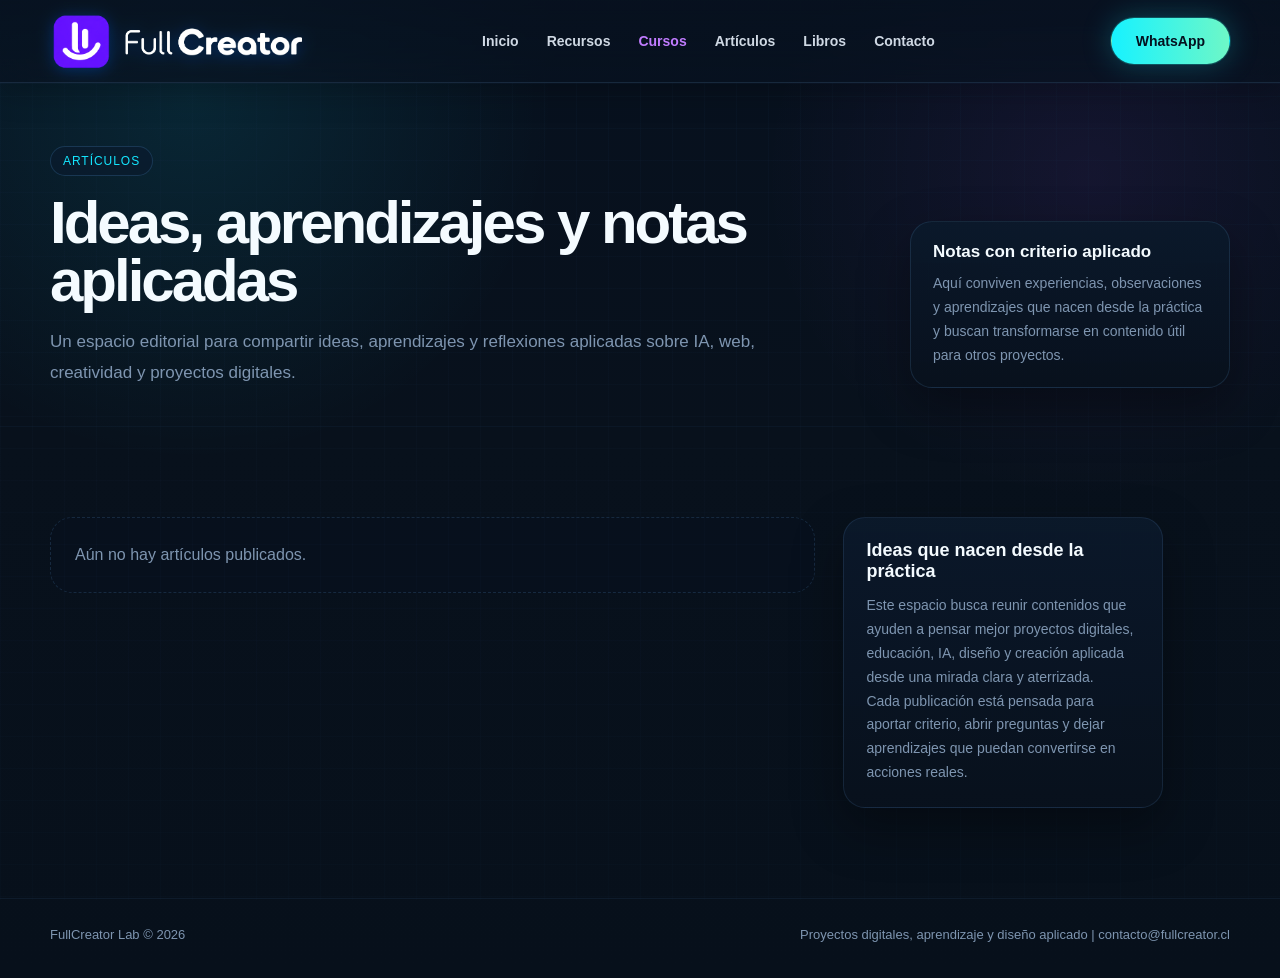
==== commit 7407352f: "Add files via upload" ====
--- a/articulos.html
+++ b/articulos.html
@@ -36,6 +36,7 @@
       <nav class="nav-links">
         <a href="./index.html">Inicio</a>
         <a href="./recursos.html">Recursos</a>
+        <a class="nav-courses" href="https://lab.fullcreator.cl/" target="_blank" rel="noopener noreferrer">Cursos</a>
         <a href="./articulos.html">Artículos</a>
         <a href="./libros.html">Libros</a>
         <a href="./index.html#contacto">Contacto</a>
--- a/style.css
+++ b/style.css
@@ -67,12 +67,12 @@
   box-shadow: 0 10px 30px rgba(0, 0, 0, 0.22);
 }
 
-.nav {
-  display: flex;
-  align-items: center;
-  justify-content: space-between;
-  padding: 12px 0;
-  gap: 18px;
+.nav {
+  display: flex;
+  align-items: center;
+  justify-content: space-between;
+  padding: 12px 0;
+  gap: 18px;
 }
 
 .brand {
@@ -92,7 +92,7 @@
   display: block;
   object-fit: contain;
   filter: drop-shadow(0 2px 8px rgba(21, 100, 200, 0.35)) saturate(1.3) contrast(1.1);
-  transition: filter 0.3s ease, transform 0.3s ease;
+  transition: filter 0.3s ease, transform 0.3s ease;
 }
 
 .brand-logo:hover {
@@ -318,7 +318,7 @@
 
 .services {
   display: grid;
-  grid-template-columns: repeat(3, minmax(0, 1fr));
+  grid-template-columns: repeat(2, minmax(0, 1fr));
   gap: 18px;
 }
 
@@ -329,6 +329,87 @@
   border-radius: 22px;
   box-shadow: var(--shadow);
   min-height: 220px;
+  position: relative;
+  overflow: hidden;
+  transition: transform 220ms ease, border-color 220ms ease, box-shadow 220ms ease;
+}
+
+.card::before {
+  content: "";
+  position: absolute;
+  top: 0;
+  left: 0;
+  right: 0;
+  height: 4px;
+  border-radius: 22px 22px 0 0;
+}
+
+.card::after {
+  content: "";
+  position: absolute;
+  inset: auto -28px -42px auto;
+  width: 160px;
+  height: 160px;
+  border-radius: 50%;
+  opacity: 0.5;
+  pointer-events: none;
+}
+
+.services .card:nth-child(1) {
+  background: linear-gradient(180deg, rgba(10, 26, 45, 0.98), rgba(7, 19, 34, 0.94));
+  border-color: rgba(21, 230, 255, 0.32);
+}
+
+.services .card:nth-child(1)::before {
+  background: linear-gradient(90deg, rgba(21, 230, 255, 0.9), rgba(71, 214, 255, 0.35));
+}
+
+.services .card:nth-child(1)::after {
+  background: radial-gradient(circle, rgba(21, 230, 255, 0.14), transparent 68%);
+}
+
+.services .card:nth-child(2) {
+  background: linear-gradient(180deg, rgba(23, 18, 45, 0.98), rgba(12, 12, 34, 0.94));
+  border-color: rgba(176, 73, 255, 0.3);
+}
+
+.services .card:nth-child(2)::before {
+  background: linear-gradient(90deg, rgba(176, 73, 255, 0.9), rgba(214, 146, 255, 0.35));
+}
+
+.services .card:nth-child(2)::after {
+  background: radial-gradient(circle, rgba(176, 73, 255, 0.14), transparent 68%);
+}
+
+.services .card:nth-child(3) {
+  background: linear-gradient(180deg, rgba(10, 30, 36, 0.98), rgba(8, 22, 28, 0.94));
+  border-color: rgba(92, 255, 141, 0.28);
+}
+
+.services .card:nth-child(3)::before {
+  background: linear-gradient(90deg, rgba(92, 255, 141, 0.82), rgba(130, 255, 197, 0.35));
+}
+
+.services .card:nth-child(3)::after {
+  background: radial-gradient(circle, rgba(92, 255, 141, 0.12), transparent 68%);
+}
+
+.services .card:nth-child(4) {
+  background: linear-gradient(180deg, rgba(36, 20, 16, 0.98), rgba(28, 15, 14, 0.94));
+  border-color: rgba(255, 140, 94, 0.28);
+}
+
+.services .card:nth-child(4)::before {
+  background: linear-gradient(90deg, rgba(255, 124, 76, 0.86), rgba(255, 189, 120, 0.35));
+}
+
+.services .card:nth-child(4)::after {
+  background: radial-gradient(circle, rgba(255, 140, 94, 0.14), transparent 68%);
+}
+
+.services .card:hover {
+  transform: translateY(-6px);
+  box-shadow: 0 24px 54px rgba(0, 0, 0, 0.42);
 }
 
 .card.small,
@@ -383,20 +464,29 @@
     linear-gradient(180deg, rgba(11, 23, 39, 0.98), rgba(8, 18, 31, 0.96));
 }
 
+.apps-showcase .section-head h2 {
+  color: rgba(244, 178, 107, 0.92);
+}
+
+.apps-showcase .section-head h2 .highlight {
+  color: rgba(255, 196, 138, 0.98);
+  text-shadow: 0 0 24px rgba(255, 154, 74, 0.16);
+}
+
 .apps-grid {
   display: grid;
   grid-template-columns: repeat(2, minmax(0, 1fr));
-  gap: 22px;
+  gap: 18px;
 }
 
 .app-card {
   display: grid;
-  grid-template-columns: 220px minmax(0, 1fr);
-  gap: 22px;
+  grid-template-columns: 112px minmax(0, 1fr);
+  gap: 18px;
   align-items: center;
-  padding: 24px;
+  padding: 18px;
   border: 1px solid rgba(60, 101, 143, 0.38);
-  border-radius: 24px;
+  border-radius: 22px;
   background: linear-gradient(180deg, rgba(13, 27, 45, 0.98), rgba(9, 19, 33, 0.95));
   box-shadow: var(--shadow);
 }
@@ -405,71 +495,53 @@
   display: flex;
   align-items: center;
   justify-content: center;
-  min-height: 180px;
-  padding: 18px;
-  border-radius: 20px;
+  min-height: 94px;
+  padding: 14px;
+  border-radius: 18px;
   background: rgba(255, 255, 255, 0.03);
   border: 1px solid rgba(255, 255, 255, 0.05);
 }
 
 .app-card-media img {
   width: 100%;
-  max-width: 180px;
+  max-width: 110px;
   height: auto;
   object-fit: contain;
   filter: drop-shadow(0 18px 34px rgba(4, 12, 24, 0.22));
 }
 
-.app-card-copy small {
-  display: inline-block;
-  margin-bottom: 10px;
-  color: #79dfff;
-  font-size: 12px;
-  font-weight: 700;
-  letter-spacing: 0.08em;
-  text-transform: uppercase;
-}
-
 .app-card-copy h3 {
-  margin-bottom: 12px;
-  font-size: 32px;
+  margin-bottom: 8px;
+  font-size: 26px;
   line-height: 1.02;
   letter-spacing: -0.04em;
 }
 
 .app-card-copy p {
-  margin-bottom: 16px;
+  margin-bottom: 12px;
   color: var(--muted);
-  line-height: 1.75;
-  font-size: 15px;
-}
-
-.app-points {
-  display: grid;
-  gap: 10px;
-  padding: 0;
-  margin: 0;
-  list-style: none;
-}
-
-.app-points li {
-  position: relative;
-  padding-left: 20px;
-  color: #d6e0ef;
-  line-height: 1.6;
+  line-height: 1.65;
   font-size: 14px;
 }
 
-.app-points li::before {
-  content: "";
-  position: absolute;
-  left: 0;
-  top: 0.72em;
-  width: 8px;
-  height: 8px;
-  border-radius: 50%;
-  background: linear-gradient(135deg, #15e6ff, #7a8bff);
-  transform: translateY(-50%);
+.app-tags {
+  display: flex;
+  flex-wrap: wrap;
+  gap: 8px;
+  margin-bottom: 12px;
+}
+
+.app-tags span {
+  display: inline-flex;
+  align-items: center;
+  min-height: 28px;
+  padding: 0 10px;
+  border-radius: 999px;
+  border: 1px solid rgba(91, 129, 170, 0.34);
+  background: rgba(255, 255, 255, 0.04);
+  color: #dce8f5;
+  font-size: 12px;
+  font-weight: 600;
 }
 
 .apps-cta {
@@ -478,6 +550,24 @@
   gap: 14px;
   margin-top: 28px;
   text-align: center;
+}
+
+.app-card-actions .btn {
+  min-height: 34px;
+  padding: 0 12px;
+  border-radius: 999px;
+  color: #f6b06d;
+  border-color: rgba(244, 178, 107, 0.38);
+  background: rgba(244, 178, 107, 0.1);
+  font-size: 0.78rem;
+  font-weight: 700;
+  box-shadow: none;
+}
+
+.app-card-actions .btn:hover {
+  color: #ffd2a3;
+  border-color: rgba(244, 178, 107, 0.58);
+  background: rgba(244, 178, 107, 0.14);
 }
 
 .apps-cta p {
@@ -525,15 +615,15 @@
 
 .profile {
   display: grid;
-  grid-template-columns: 420px minmax(0, 1fr);
+  grid-template-columns: 340px minmax(0, 1fr);
   gap: 42px;
   align-items: center;
 }
 
 .profile-card {
-  min-height: 430px;
+  min-height: 480px;
   border-radius: 26px;
-  padding: 26px;
+  padding: 26px 24px;
   background:
     linear-gradient(160deg, rgba(17, 33, 56, 0.98), rgba(8, 18, 31, 0.98)),
     radial-gradient(circle at 20% 18%, rgba(21, 230, 255, 0.12), transparent 24%);
@@ -566,28 +656,32 @@
 .profile-card-head {
   display: flex;
   align-items: center;
-  justify-content: space-between;
+  justify-content: flex-start;
   gap: 12px;
 }
 
 .profile-card-head small,
 .profile-card-head span {
   color: #79dfff;
-  font-size: 11px;
+  font-size: 12px;
   font-weight: 700;
   letter-spacing: 0.1em;
   text-transform: uppercase;
+  padding: 8px 14px;
+  border-radius: 999px;
+  border: 1px solid rgba(84, 130, 182, 0.24);
+  background: rgba(15, 35, 57, 0.72);
 }
 
 .profile-card-body {
   display: grid;
-  grid-template-columns: 92px minmax(0, 1fr);
+  grid-template-columns: 1fr;
   gap: 18px;
-  align-items: center;
-  padding: 18px;
-  border-radius: 22px;
-  background: rgba(7, 17, 31, 0.86);
-  border: 1px solid rgba(54, 103, 145, 0.24);
+  justify-items: center;
+  text-align: center;
+  padding: 18px 12px 22px;
+  background: transparent;
+  border: 0;
 }
 
 .avatar {
@@ -605,10 +699,10 @@
 }
 
 .avatar-large {
-  width: 92px;
-  height: 92px;
+  width: 128px;
+  height: 128px;
   margin-bottom: 0;
-  box-shadow: 0 0 0 8px rgba(20, 34, 53, 0.72);
+  box-shadow: 0 0 0 10px rgba(20, 34, 53, 0.72);
 }
 
 .avatar img {
@@ -629,32 +723,57 @@
 .profile-identity span {
   display: block;
   color: var(--muted);
-  font-size: 13px;
-}
-
-.profile-identity p {
-  margin: 12px 0 0;
-  color: #d0dced;
   font-size: 14px;
   line-height: 1.7;
+  max-width: 18ch;
+  margin: 0 auto;
+}
+
+.profile-roleline {
+  display: flex;
+  align-items: center;
+  justify-content: center;
+  gap: 10px;
+  margin: 14px 0 0;
+  color: #a9bdd3;
+  font-size: 14px;
+  line-height: 1.5;
+}
+
+.profile-roleline strong {
+  margin: 0;
+  font-size: 15px;
+  color: #57d6ff;
+  letter-spacing: 0;
+}
+
+.profile-roleline span {
+  width: 4px;
+  height: 4px;
+  border-radius: 50%;
+  background: rgba(140, 171, 201, 0.7);
+  flex: none;
 }
 
 .profile-tags {
   display: flex;
   flex-wrap: wrap;
-  gap: 8px;
+  gap: 10px;
+  padding-top: 18px;
+  border-top: 1px solid rgba(58, 96, 133, 0.18);
+  justify-content: center;
 }
 
 .profile-tags span {
   display: inline-flex;
   align-items: center;
-  min-height: 30px;
-  padding: 0 10px;
+  min-height: 36px;
+  padding: 0 14px;
   border-radius: 999px;
   border: 1px solid rgba(83, 133, 184, 0.24);
-  background: rgba(255, 255, 255, 0.04);
+  background: rgba(10, 25, 41, 0.78);
   color: #d8e4f4;
-  font-size: 11px;
+  font-size: 13px;
   font-weight: 700;
 }
 
@@ -671,42 +790,63 @@
 }
 
 .profile-copy h2 {
-  font-size: clamp(34px, 4.5vw, 54px);
-  line-height: 1;
+  font-size: clamp(34px, 4.6vw, 64px);
+  line-height: 0.98;
   letter-spacing: -0.05em;
   margin-bottom: 18px;
 }
 
 .profile-copy p {
   color: var(--muted);
-  line-height: 1.8;
-  margin-bottom: 16px;
+  line-height: 1.65;
+  margin-bottom: 20px;
   font-size: 15px;
 }
 
-.checklist {
+.profile-process {
   display: grid;
-  grid-template-columns: 1fr 1fr;
-  gap: 12px 18px;
+  grid-template-columns: repeat(4, minmax(0, 1fr));
+  gap: 12px;
   margin: 24px 0 28px;
 }
 
-.checklist span {
-  display: flex;
+.profile-process-card {
+  padding: 16px 14px;
+  border-radius: 18px;
+  border: 1px solid rgba(55, 106, 148, 0.34);
+  background: rgba(10, 25, 41, 0.72);
+  box-shadow: inset 0 0 0 1px rgba(255, 255, 255, 0.02);
+}
+
+.profile-process-icon {
+  display: inline-flex;
   align-items: center;
-  gap: 10px;
+  justify-content: center;
+  width: 42px;
+  height: 42px;
+  margin-bottom: 14px;
+  border-radius: 50%;
+  color: #41ecff;
+  background: rgba(10, 34, 58, 0.88);
+  border: 1px solid rgba(65, 236, 255, 0.18);
+  box-shadow: 0 0 20px rgba(21, 230, 255, 0.16);
+  font-size: 18px;
+  font-weight: 700;
+}
+
+.profile-process-card strong {
+  display: block;
+  margin-bottom: 8px;
   font-size: 14px;
-  color: #b8cbe0;
-}
-
-.checklist span::before {
-  content: "";
-  width: 10px;
-  height: 10px;
-  border-radius: 50%;
-  flex: none;
-  background: linear-gradient(180deg, #17efff, #50ffc0);
-  box-shadow: 0 0 12px rgba(21, 230, 255, 0.24);
+  line-height: 1.35;
+  color: #eef4fb;
+}
+
+.profile-process-card p {
+  margin: 0;
+  font-size: 13px;
+  line-height: 1.6;
+  color: #b8c9dd;
 }
 
 .logo-strip {
@@ -1008,7 +1148,7 @@
 
 .menu-toggle.is-open span:nth-child(3) {
   transform: translateY(-7px) rotate(-45deg);
-}
+}
 @media (max-width: 1080px) {
   .hero-grid,
   .profile,
@@ -1025,6 +1165,20 @@
   }
 
   .apps-grid {
+    grid-template-columns: 1fr;
+  }
+
+  .lab-bridge {
+    grid-template-columns: 1fr;
+    justify-items: start;
+  }
+
+  .demo-hero-grid,
+  .demo-preview {
+    grid-template-columns: 1fr;
+  }
+
+  .demo-feature-grid {
     grid-template-columns: 1fr;
   }
 }
@@ -1106,11 +1260,15 @@
     grid-template-columns: 1fr 1fr;
   }
 
-  .checklist {
+  .profile-process {
+    grid-template-columns: 1fr 1fr;
+  }
+
+  .demo-checkboard {
     grid-template-columns: 1fr;
   }
 }
-
+
 
 
 @media (max-width: 560px) {
@@ -1203,6 +1361,87 @@
     padding: 18px;
   }
 
+  .floating-card {
+    padding: 14px 16px;
+    min-height: 0;
+    border-radius: 18px;
+  }
+
+  .floating-card::before {
+    width: 86px;
+    height: 86px;
+    inset: auto -10px -12px auto;
+    opacity: 0.42;
+  }
+
+  .floating-card .tag {
+    margin-bottom: 8px;
+    font-size: 9px;
+  }
+
+  .floating-card strong {
+    font-size: 14px;
+    line-height: 1.3;
+    margin-bottom: 0;
+  }
+
+  .lab-bridge {
+    display: flex;
+    flex-direction: column;
+    align-items: stretch;
+    gap: 14px;
+    padding: 20px 18px;
+    border-radius: 20px;
+  }
+
+  .lab-bridge-copy,
+  .lab-bridge-action {
+    width: 100%;
+    position: static;
+  }
+
+  .lab-bridge-copy h3 {
+    font-size: 18px;
+    line-height: 1.12;
+    margin-bottom: 8px;
+  }
+
+  .lab-bridge-copy p {
+    max-width: none;
+    font-size: 13px;
+    line-height: 1.6;
+  }
+
+  .lab-bridge-action {
+    margin-top: 6px;
+    display: flex;
+    justify-content: stretch;
+  }
+
+  .lab-bridge-action .btn {
+    width: 100%;
+    min-width: 0;
+    max-width: none;
+    min-height: 48px;
+    padding: 0 16px;
+    justify-content: center;
+    color: #fff7ef;
+    border-color: rgba(255, 176, 116, 0.42);
+    background: linear-gradient(90deg, #ff9a4a 0%, #ff7a1a 100%);
+    box-shadow: 0 10px 28px rgba(255, 122, 26, 0.26);
+  }
+
+  .demo-device-body,
+  .demo-feature-card,
+  .demo-preview {
+    padding: 22px;
+  }
+
+  .demo-device-body h2,
+  .demo-preview-copy h2 {
+    font-size: 28px;
+  }
+
   .floating-card strong,
   .floating-card p {
     text-align: left;
@@ -1213,26 +1452,91 @@
   }
 
   .app-card {
-    gap: 16px;
+    grid-template-columns: 92px minmax(0, 1fr);
+    gap: 14px;
+    padding: 16px;
   }
 
   .app-card-copy h3 {
-    font-size: 26px;
+    font-size: 22px;
+    margin-bottom: 6px;
   }
 
   .app-card-media {
-    min-height: 140px;
+    min-height: 84px;
+    padding: 12px;
+  }
+
+  .app-card-media img {
+    max-width: 92px;
+  }
+
+  .app-card-copy p {
+    font-size: 13px;
+    line-height: 1.55;
+    margin-bottom: 10px;
+  }
+
+  .app-tags {
+    gap: 6px;
+    margin-bottom: 10px;
+  }
+
+  .app-tags span {
+    min-height: 24px;
+    padding: 0 8px;
+    font-size: 11px;
   }
 
   .profile-card {
-    padding: 20px;
-    gap: 18px;
+    width: min(100%, 340px);
+    max-width: 340px;
+    margin-left: auto;
+    margin-right: auto;
+    justify-self: center;
+    padding: 16px;
+    gap: 14px;
+    min-height: 0;
   }
 
   .profile-card-body {
     grid-template-columns: 1fr;
-    justify-items: start;
-    padding: 16px;
+    justify-items: center;
+    padding: 12px;
+  }
+
+  .avatar-large {
+    width: 76px;
+    height: 76px;
+    box-shadow: 0 0 0 6px rgba(20, 34, 53, 0.72);
+  }
+
+  .profile-identity span,
+  .profile-roleline {
+    font-size: 13px;
+  }
+
+  .profile-identity strong {
+    font-size: 18px;
+  }
+
+  .profile-identity span {
+    max-width: 22ch;
+  }
+
+  .profile-roleline {
+    margin-top: 10px;
+  }
+
+  .profile-tags {
+    gap: 8px;
+    padding-top: 14px;
+  }
+
+  .profile-tags span {
+    min-height: 32px;
+    padding: 0 12px;
+    font-size: 12px;
   }
 
   .card h3 {
@@ -1240,25 +1544,25 @@
     line-height: 1.3;
   }
 
-  .apps-showcase .section-head h2 {
-    color: #d8b14a;
-  }
+.apps-showcase .section-head h2 {
+  color: rgba(244, 178, 107, 0.92);
+}
 
   .app-card-actions {
     margin-top: 18px;
   }
 
-  .app-card-actions .btn {
-    min-height: 34px;
-    padding: 0 12px;
-    border-radius: 999px;
-    color: #f4b26b;
-    border-color: rgba(244, 178, 107, 0.42);
-    background: rgba(244, 178, 107, 0.08);
-    font-size: 0.78rem;
-    font-weight: 700;
-    box-shadow: none;
-  }
+.app-card-actions .btn {
+  min-height: 34px;
+  padding: 0 12px;
+  border-radius: 999px;
+  color: #f6b06d;
+  border-color: rgba(244, 178, 107, 0.38);
+  background: rgba(244, 178, 107, 0.1);
+  font-size: 0.78rem;
+  font-weight: 700;
+  box-shadow: none;
+}
 
   .app-card-actions .btn:hover {
     color: #ffd2a3;
@@ -1271,10 +1575,6 @@
   .step p {
     font-size: 14px;
     line-height: 1.7;
-  }
-
-  .checklist {
-    justify-items: center;
   }
 
   .profile-card {
@@ -1300,6 +1600,36 @@
   .cta h2 {
     font-size: 30px;
     line-height: 1.04;
+  }
+
+  .profile-process {
+    grid-template-columns: 1fr;
+    gap: 10px;
+  }
+
+  .profile-process-card {
+    text-align: left;
+    padding: 14px 14px 12px;
+    border-radius: 16px;
+  }
+
+  .profile-process-icon {
+    width: 40px;
+    height: 40px;
+    margin-bottom: 10px;
+    font-size: 18px;
+  }
+
+  .profile-process-card strong {
+    margin-bottom: 6px;
+    font-size: 13px;
+    line-height: 1.35;
+  }
+
+  .profile-process-card p {
+    font-size: 12px;
+    line-height: 1.5;
+    text-align: left;
   }
 
   .workflow {
@@ -1474,6 +1804,349 @@
   font-weight: 700;
 }
 
+.web-demos-section {
+  background:
+    radial-gradient(circle at 12% 18%, rgba(21, 230, 255, 0.06), transparent 20%),
+    linear-gradient(180deg, rgba(9, 19, 33, 0.98), rgba(8, 16, 29, 0.96));
+}
+
+.web-demos-section .section-head {
+  max-width: 720px;
+  margin-bottom: 22px;
+}
+
+.web-demos-section .section-head h2 {
+  font-size: clamp(26px, 3.2vw, 38px);
+  margin-bottom: 10px;
+}
+
+.web-demos-section .section-head p {
+  font-size: 15px;
+}
+
+.web-demos-grid .explore-card {
+  min-height: 240px;
+}
+
+.web-demos-grid {
+  grid-template-columns: repeat(3, minmax(0, 1fr));
+  gap: 18px;
+}
+
+.web-demo-card {
+  border-color: rgba(78, 125, 174, 0.28);
+  background: linear-gradient(180deg, rgba(13, 27, 45, 0.98), rgba(9, 19, 33, 0.96));
+  padding: 22px 20px;
+}
+
+.web-demo-card::before {
+  width: 180px;
+  height: 180px;
+}
+
+.web-demo-lp::before {
+  background: radial-gradient(circle, rgba(21, 230, 255, 0.24), transparent 68%);
+}
+
+.web-demo-inst::before {
+  background: radial-gradient(circle, rgba(176, 73, 255, 0.22), transparent 68%);
+}
+
+.web-demo-showcase::before {
+  background: radial-gradient(circle, rgba(255, 140, 94, 0.2), transparent 68%);
+}
+
+.web-demo-card .explore-kicker {
+  border-color: rgba(88, 140, 194, 0.28);
+  background: rgba(17, 38, 64, 0.72);
+  color: #93f2ff;
+}
+
+.web-demo-card h3 {
+  max-width: 16ch;
+  font-size: 24px;
+}
+
+.web-demo-card p {
+  max-width: 38ch;
+  font-size: 14px;
+  line-height: 1.65;
+}
+
+.web-demo-card small {
+  margin-top: 2px;
+  font-size: 11px;
+}
+
+.web-demos-page .section-head {
+  max-width: 720px;
+}
+
+.lab-bridge {
+  display: grid;
+  grid-template-columns: minmax(0, 1fr) auto;
+  gap: 24px;
+  align-items: center;
+  margin-top: 30px;
+  padding: 26px 28px;
+  border-radius: 24px;
+  border: 1px solid rgba(169, 110, 255, 0.34);
+  background:
+    radial-gradient(circle at top right, rgba(21, 230, 255, 0.12), transparent 24%),
+    linear-gradient(135deg, rgba(74, 29, 150, 0.96), rgba(46, 19, 97, 0.98));
+  box-shadow: 0 24px 54px rgba(7, 16, 32, 0.35);
+}
+
+.lab-bridge-copy h3 {
+  margin: 10px 0 12px;
+  font-size: clamp(28px, 3vw, 42px);
+  line-height: 1.04;
+  letter-spacing: -0.04em;
+}
+
+.lab-bridge-copy p {
+  max-width: 66ch;
+  color: rgba(235, 241, 250, 0.84);
+  line-height: 1.75;
+  font-size: 15px;
+}
+
+.lab-bridge-copy .explore-kicker {
+  border-color: rgba(201, 174, 255, 0.32);
+  background: rgba(255, 255, 255, 0.08);
+  color: #ead8ff;
+}
+
+.lab-bridge-action .btn {
+  min-width: 220px;
+}
+
+.demo-body {
+  background:
+    radial-gradient(circle at top left, rgba(15, 242, 255, 0.08), transparent 28%),
+    radial-gradient(circle at top right, rgba(150, 86, 255, 0.1), transparent 24%),
+    linear-gradient(180deg, #07111d 0%, #0a1522 100%);
+}
+
+.demo-shell {
+  padding-bottom: 24px;
+}
+
+.demo-hero {
+  position: relative;
+  overflow: hidden;
+}
+
+.demo-hero::before {
+  content: "";
+  position: absolute;
+  inset: auto -10% -35% auto;
+  width: 420px;
+  height: 420px;
+  border-radius: 50%;
+  opacity: 0.28;
+  filter: blur(18px);
+}
+
+.demo-hero-cyan::before {
+  background: radial-gradient(circle, rgba(21, 230, 255, 0.55), transparent 66%);
+}
+
+.demo-hero-violet::before {
+  background: radial-gradient(circle, rgba(133, 92, 255, 0.55), transparent 66%);
+}
+
+.demo-hero-green::before {
+  background: radial-gradient(circle, rgba(82, 255, 191, 0.5), transparent 66%);
+}
+
+.demo-hero-grid {
+  display: grid;
+  grid-template-columns: 1.2fr 0.9fr;
+  gap: 28px;
+  align-items: center;
+}
+
+.demo-copy p {
+  max-width: 680px;
+  color: var(--muted);
+  line-height: 1.8;
+}
+
+.demo-actions {
+  display: flex;
+  gap: 14px;
+  flex-wrap: wrap;
+  margin-top: 28px;
+}
+
+.demo-device-card,
+.demo-feature-card,
+.demo-preview {
+  border: 1px solid rgba(53, 94, 135, 0.45);
+  background: linear-gradient(180deg, rgba(14, 27, 45, 0.95), rgba(8, 18, 31, 0.95));
+  box-shadow: 0 22px 56px rgba(0, 0, 0, 0.24);
+}
+
+.demo-device-card {
+  border-radius: 28px;
+  overflow: hidden;
+}
+
+.demo-device-top {
+  display: flex;
+  justify-content: space-between;
+  gap: 12px;
+  padding: 14px 18px;
+  color: #8aa4bf;
+  font-size: 12px;
+  border-bottom: 1px solid rgba(53, 94, 135, 0.35);
+}
+
+.demo-device-body {
+  padding: 28px;
+}
+
+.demo-device-badge {
+  display: inline-flex;
+  align-items: center;
+  padding: 8px 12px;
+  border-radius: 999px;
+  color: #b8fbff;
+  background: rgba(21, 230, 255, 0.1);
+  border: 1px solid rgba(21, 230, 255, 0.18);
+  font-size: 12px;
+  font-weight: 700;
+  text-transform: uppercase;
+  letter-spacing: 0.08em;
+}
+
+.demo-device-body h2 {
+  margin: 18px 0 12px;
+  font-size: clamp(28px, 3.4vw, 42px);
+  line-height: 1;
+  letter-spacing: -0.04em;
+}
+
+.demo-device-body p {
+  margin: 0;
+  color: var(--muted);
+  line-height: 1.8;
+}
+
+.demo-mini-stats {
+  display: flex;
+  gap: 10px;
+  flex-wrap: wrap;
+  margin-top: 22px;
+}
+
+.demo-mini-stats span {
+  padding: 9px 12px;
+  border-radius: 999px;
+  color: #dce9f5;
+  background: rgba(255, 255, 255, 0.05);
+  border: 1px solid rgba(90, 125, 160, 0.22);
+  font-size: 13px;
+  font-weight: 600;
+}
+
+.demo-section {
+  padding: 0 0 32px;
+}
+
+.demo-feature-grid {
+  display: grid;
+  grid-template-columns: repeat(3, minmax(0, 1fr));
+  gap: 18px;
+}
+
+.demo-feature-card {
+  padding: 24px;
+  border-radius: 22px;
+}
+
+.demo-feature-card strong {
+  display: block;
+  margin-bottom: 10px;
+  font-size: 18px;
+}
+
+.demo-feature-card p {
+  margin: 0;
+  color: var(--muted);
+  line-height: 1.75;
+}
+
+.demo-preview {
+  display: grid;
+  grid-template-columns: 1.05fr 0.95fr;
+  gap: 24px;
+  padding: 28px;
+  border-radius: 28px;
+}
+
+.demo-preview-copy h2 {
+  margin: 14px 0 16px;
+  font-size: clamp(28px, 3.1vw, 42px);
+  line-height: 1.05;
+  letter-spacing: -0.04em;
+}
+
+.demo-list {
+  display: grid;
+  gap: 12px;
+  padding: 0;
+  margin: 0;
+  list-style: none;
+}
+
+.demo-list li {
+  position: relative;
+  padding-left: 22px;
+  color: var(--muted);
+  line-height: 1.7;
+}
+
+.demo-list li::before {
+  content: "";
+  position: absolute;
+  top: 11px;
+  left: 0;
+  width: 8px;
+  height: 8px;
+  border-radius: 50%;
+  background: linear-gradient(90deg, #17f2ff 0%, #7f67ff 100%);
+}
+
+.demo-checkboard {
+  display: grid;
+  grid-template-columns: repeat(2, minmax(0, 1fr));
+  gap: 14px;
+}
+
+.demo-checkboard article {
+  padding: 22px 18px;
+  border-radius: 20px;
+  border: 1px solid rgba(64, 100, 139, 0.38);
+  background: linear-gradient(180deg, rgba(13, 28, 47, 0.92), rgba(9, 20, 34, 0.92));
+}
+
+.demo-checkboard small {
+  display: block;
+  margin-bottom: 8px;
+  color: #7dc0de;
+  text-transform: uppercase;
+  letter-spacing: 0.08em;
+  font-size: 11px;
+  font-weight: 700;
+}
+
+.demo-checkboard strong {
+  font-size: 18px;
+  line-height: 1.2;
+}
+
 .page-hero {
   padding: 62px 0 38px;
   position: relative;
@@ -1758,6 +2431,44 @@
     padding: 20px;
   }
 
+  .web-demos-grid {
+    gap: 12px;
+  }
+
+  .web-demos-grid .explore-card,
+  .web-demo-card {
+    min-height: 0;
+    padding: 14px;
+    gap: 8px;
+  }
+
+  .web-demo-card h3 {
+    max-width: none;
+    font-size: 17px;
+    line-height: 1.1;
+  }
+
+  .web-demo-card p {
+    max-width: none;
+    font-size: 12px;
+    line-height: 1.5;
+  }
+
+  .web-demo-card small {
+    font-size: 10px;
+    letter-spacing: 0.05em;
+  }
+
+  .web-demo-card .explore-cta {
+    margin-top: 0;
+    font-size: 13px;
+  }
+
+  .explore-kicker {
+    padding: 7px 10px;
+    font-size: 10px;
+  }
+
   .explore-section {
     margin: 18px 0 8px;
   }
@@ -1774,3 +2485,233 @@
     font-size: 24px;
   }
 }
+
+
+
+/* =========================================================
+   Ajuste responsive: bloque morado FullCreator Lab
+   Mantener este bloque al final del archivo para que sobreescriba
+   las reglas anteriores en versión móvil.
+   ========================================================= */
+@media (max-width: 820px) {
+  .lab-bridge {
+    grid-template-columns: 1fr;
+    gap: 14px;
+    margin-top: 22px;
+    padding: 20px 18px;
+    border-radius: 20px;
+    text-align: left;
+  }
+
+  .lab-bridge-copy h3 {
+    font-size: 20px;
+    line-height: 1.14;
+    letter-spacing: -0.025em;
+    margin: 8px 0 8px;
+  }
+
+  .lab-bridge-copy p {
+    max-width: none;
+    font-size: 13px;
+    line-height: 1.55;
+  }
+
+  .lab-bridge-action {
+    width: 100%;
+    display: flex;
+    justify-content: flex-start;
+  }
+
+  .lab-bridge-action .btn {
+    width: auto;
+    min-width: 0;
+    max-width: 100%;
+    min-height: 40px;
+    padding: 0 15px;
+    font-size: 12.5px;
+    line-height: 1.2;
+    box-shadow: 0 10px 24px rgba(21, 230, 255, 0.18);
+  }
+}
+
+@media (max-width: 560px) {
+  .lab-bridge {
+    gap: 12px;
+    margin-top: 18px;
+    padding: 16px 14px;
+    border-radius: 18px;
+  }
+
+  .lab-bridge-copy .explore-kicker {
+    padding: 6px 9px;
+    font-size: 9px;
+  }
+
+  .lab-bridge-copy h3 {
+    font-size: 17px;
+    line-height: 1.16;
+    margin: 8px 0 6px;
+  }
+
+  .lab-bridge-copy p {
+    font-size: 12px;
+    line-height: 1.48;
+  }
+
+  .lab-bridge-action {
+    margin-top: 2px;
+  }
+
+  .lab-bridge-action .btn {
+    min-height: 34px;
+    padding: 0 12px;
+    font-size: 11.5px;
+    border-radius: 999px;
+  }
+}
+
+/* =========================================================
+   Ajustes exclusivos para teléfono
+   ========================================================= */
+@media (max-width: 560px) {
+  /* Oculta el texto superior del hero solo en móvil */
+  .hero .eyebrow {
+    display: none;
+  }
+
+  /* Oculta el botón secundario "Ver servicios" solo en móvil */
+  .hero-actions .btn-secondary {
+    display: none;
+  }
+
+  /* En "Lo que hacemos", deja solo el título en móvil */
+  #servicios .section-head p {
+    display: none;
+  }
+
+  #servicios .section-head {
+    margin-bottom: 24px;
+  }
+}
+
+
+/* =========================================================
+   Reestructura home: tarjetas de servicios como puertas de entrada
+   ========================================================= */
+.service-card-linkable {
+  display: flex;
+  flex-direction: column;
+}
+
+.service-card-link {
+  display: inline-flex;
+  align-items: center;
+  width: fit-content;
+  margin-top: auto;
+  padding-top: 18px;
+  color: var(--aqua);
+  font-size: 14px;
+  font-weight: 800;
+}
+
+.service-card-link:hover {
+  color: #9af7ff;
+}
+
+.services-compact .card p {
+  margin-bottom: 18px;
+}
+
+@media (max-width: 560px) {
+  .services-compact .card p {
+    display: block;
+    font-size: 13px;
+    line-height: 1.55;
+    margin-bottom: 12px;
+  }
+
+  .service-card-link {
+    justify-content: center;
+    width: 100%;
+    padding-top: 10px;
+    font-size: 13px;
+  }
+}
+
+
+/* =========================================================
+   Ajuste hero: botón FullCreator Lab
+   ========================================================= */
+@media (max-width: 560px) {
+  .hero-actions .btn-lab {
+    display: inline-flex;
+    width: 100%;
+    min-height: 46px;
+    padding: 0 18px;
+    color: #f9fbff;
+    background:
+      radial-gradient(circle at top left, rgba(21, 230, 255, 0.22), transparent 42%),
+      linear-gradient(90deg, rgba(106, 48, 214, 0.96) 0%, rgba(70, 28, 146, 0.98) 100%);
+    box-shadow: 0 10px 26px rgba(106, 48, 214, 0.28);
+  }
+}
+
+
+/* Enlace destacado hacia la plataforma de cursos */
+.nav-links a.nav-courses {
+  color: #c17cff;
+  font-weight: 800;
+  border: 0;
+  background: transparent;
+  border-radius: 0;
+  padding: 0;
+  box-shadow: none;
+}
+
+.nav-links a.nav-courses:hover {
+  color: #e6c9ff;
+  background: transparent;
+  box-shadow: none;
+}
+
+@media (max-width: 820px) {
+  .nav-links a.nav-courses {
+    color: #d9b4ff !important;
+    background: rgba(255, 255, 255, 0.03) !important;
+    border: 0;
+    box-shadow: none;
+    padding: 12px 14px;
+  }
+}
+
+/* =========================================================
+   Mobile: proceso compacto solo con títulos
+   ========================================================= */
+@media (max-width: 560px) {
+  .profile-process {
+    gap: 8px;
+    margin: 16px 0 22px;
+  }
+
+  .profile-process-card {
+    min-height: 0;
+    padding: 12px 14px;
+    border-radius: 14px;
+    display: flex;
+    align-items: center;
+    justify-content: center;
+    text-align: center;
+  }
+
+  .profile-process-icon,
+  .profile-process-card p {
+    display: none !important;
+  }
+
+  .profile-process-card strong {
+    margin: 0 !important;
+    font-size: 14px;
+    line-height: 1.25;
+    text-align: center;
+  }
+}
